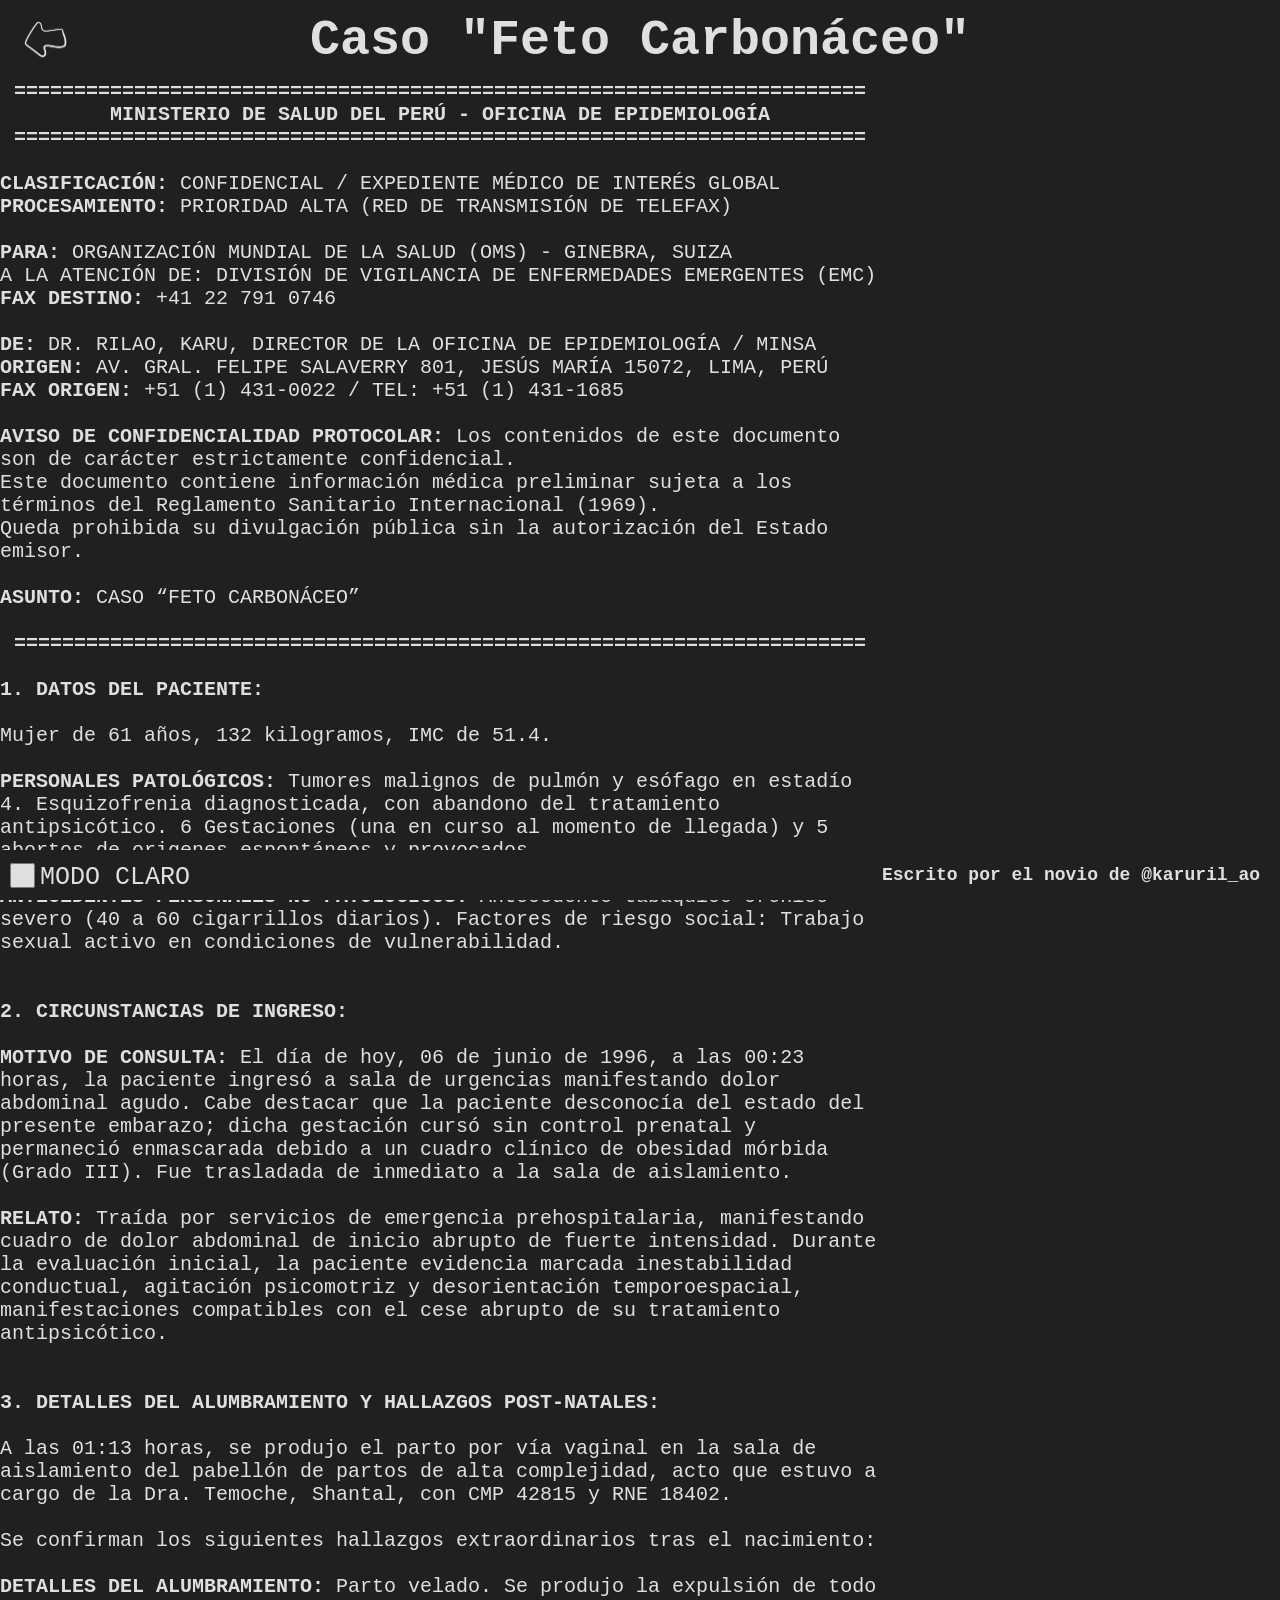
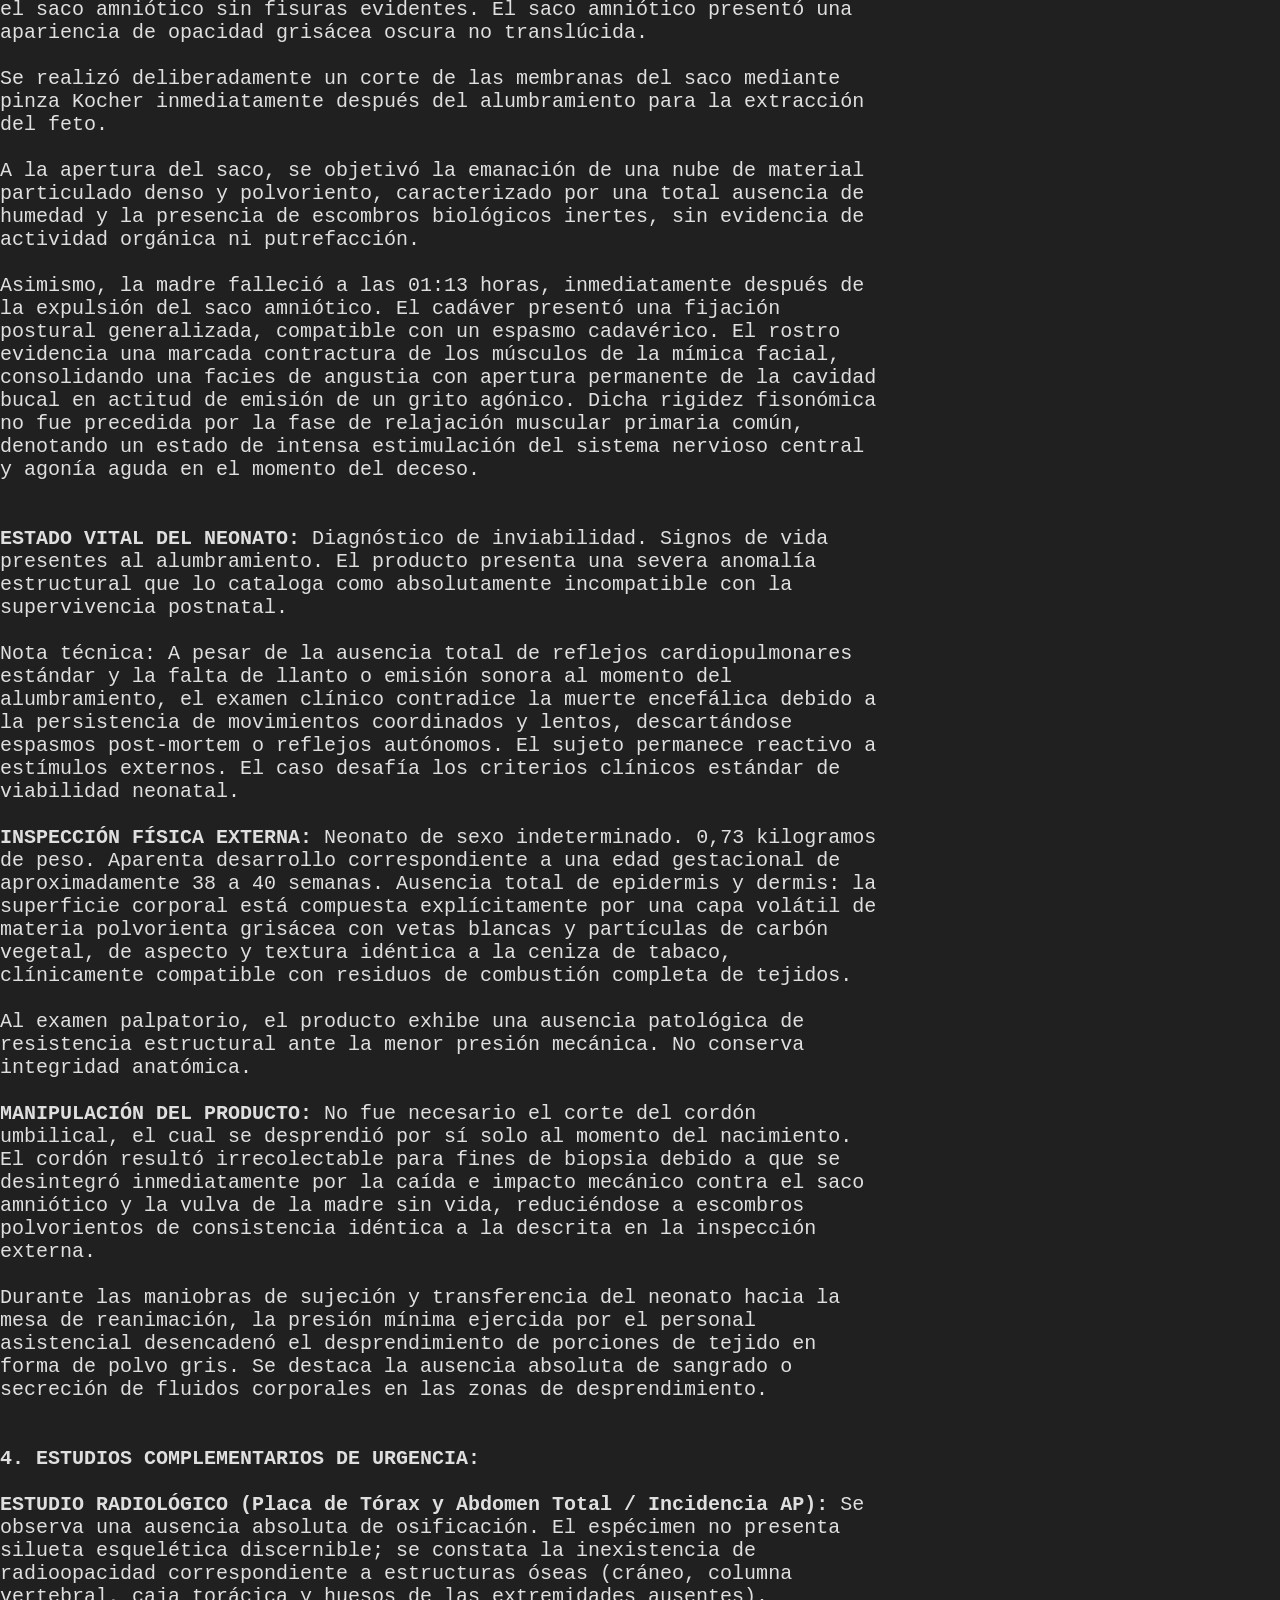
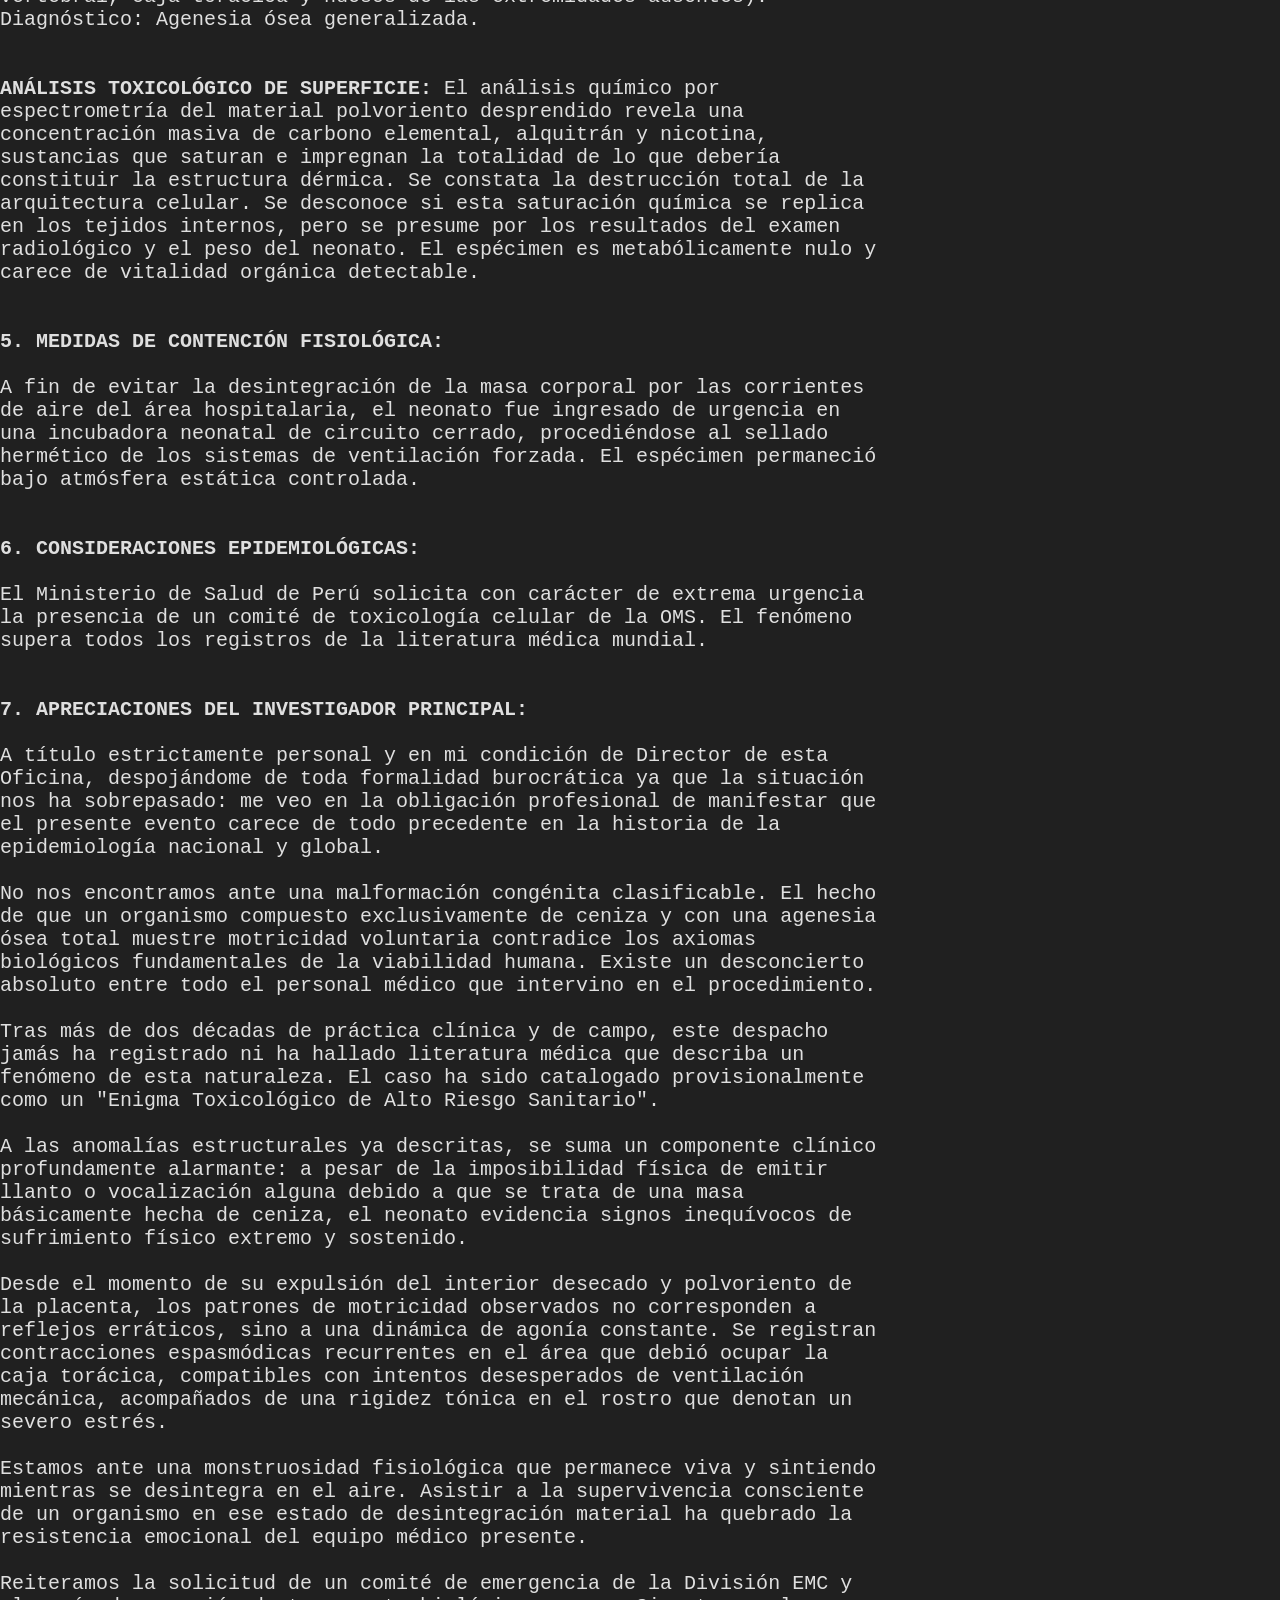
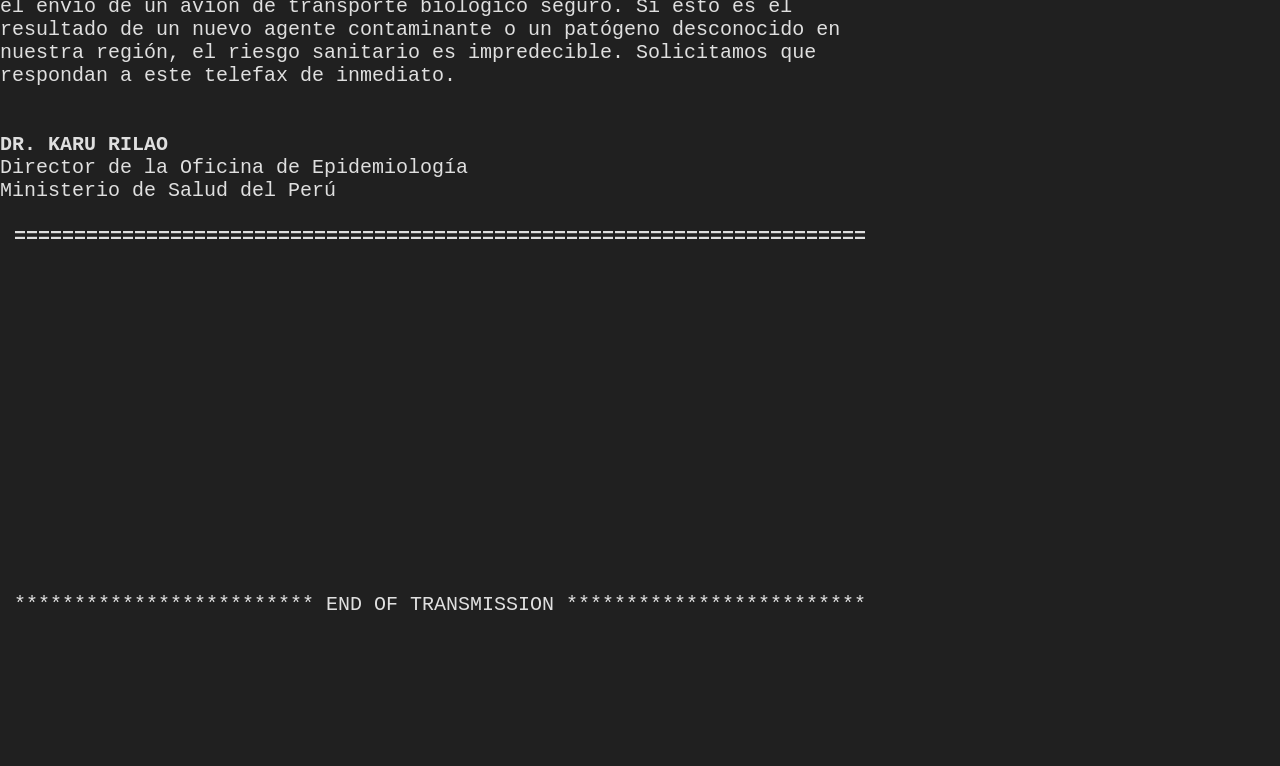
==== historias/caso_feto_carbonaceo.html @ d7bbbaf6 "Add files via upload" ====
<!DOCTYPE html>
<html lang="">
  <head>
    <meta charset="utf-8">
    <link rel="icon" type="image/png" href="/img/BOLUDIS ICON_2.png">
    <title>Caso "Feto Carbonáceo"</title>
    <link rel="stylesheet" href="/style.css">
  </head>
  <body oncopy="return false" onpaste="return false" oncut="return false">
    <header>
      <div class="volver">
        <a href="/" target="">
          <img src="/img/PÁGINA PRINCIPAL.png" alt="Página principal">
          <!--p>Página principal</p--> 
        </a>
      </div>
      <h1>Caso "Feto Carbonáceo"</h1>
    </header>
    <main style="text-indent: 0em;">

      <div style="text-align: center;">
        <b>=======================================================================</b><br>
        <b>MINISTERIO DE SALUD DEL PERÚ - OFICINA DE EPIDEMIOLOGÍA</b>    
        <b>=======================================================================</b><br>
      </div>
<br>
<b>CLASIFICACIÓN:</b> CONFIDENCIAL / EXPEDIENTE MÉDICO DE INTERÉS GLOBAL<br>
<b>PROCESAMIENTO:</b> PRIORIDAD ALTA (RED DE TRANSMISIÓN DE TELEFAX)<br>
<br>
<b>PARA:</b> ORGANIZACIÓN MUNDIAL DE LA SALUD (OMS) - GINEBRA, SUIZA<br>
A LA ATENCIÓN DE: DIVISIÓN DE VIGILANCIA DE ENFERMEDADES EMERGENTES (EMC)<br>
<b>FAX DESTINO:</b> +41 22 791 0746<br>
<br>
<b>DE:</b> DR. RILAO, KARU, DIRECTOR DE LA OFICINA DE EPIDEMIOLOGÍA / MINSA<br>
<b>ORIGEN:</b> AV. GRAL. FELIPE SALAVERRY 801, JESÚS MARÍA 15072, LIMA, PERÚ<br>
<b>FAX ORIGEN:</b> +51 (1) 431-0022 / TEL: +51 (1) 431-1685<br>
<br>
<b>AVISO DE CONFIDENCIALIDAD PROTOCOLAR:</b> Los contenidos de este documento son de carácter estrictamente confidencial.<br>
Este documento contiene información médica preliminar sujeta a los términos del Reglamento Sanitario Internacional (1969).<br>
Queda prohibida su divulgación pública sin la autorización del Estado emisor.<br>
<br>
<b>ASUNTO:</b> CASO “FETO CARBONÁCEO”<br>
<br>
      <div style="text-align: center;">
        <b>=======================================================================</b><br>
      </div>
<br>
<b>1. DATOS DEL PACIENTE:</b><br>
<br>
Mujer de 61 años, 132 kilogramos, IMC de 51.4.<br>

<br>
<b>PERSONALES PATOLÓGICOS:</b> Tumores malignos de pulmón y esófago en estadío 4. Esquizofrenia diagnosticada, con abandono del tratamiento antipsicótico.  6 Gestaciones (una en curso al momento de llegada) y 5 abortos de origenes espontáneos y provocados.<br>
<br>
<b>ANTECEDENTES PERSONALES NO PATOLÓGICOS:</b> Antecedente tabáquico crónico severo (40 a 60 cigarrillos diarios). Factores de riesgo social: Trabajo sexual activo en condiciones de vulnerabilidad.<br>
<br>
<br>
<b>2. CIRCUNSTANCIAS DE INGRESO:</b><br>
<br>
<b>MOTIVO DE CONSULTA:</b> El día de hoy, 06 de junio de 1996, a las 00:23 horas, la paciente ingresó a sala de urgencias manifestando dolor abdominal agudo. Cabe destacar que la paciente desconocía del estado del presente embarazo; dicha gestación cursó sin control prenatal y permaneció enmascarada debido a un cuadro clínico de obesidad mórbida (Grado III). Fue trasladada de inmediato a la sala de aislamiento.<br>
<br>
<b>RELATO:</b> Traída por servicios de emergencia prehospitalaria, manifestando cuadro de dolor abdominal de inicio abrupto de fuerte intensidad. Durante la evaluación inicial, la paciente evidencia marcada inestabilidad conductual, agitación psicomotriz y desorientación temporoespacial, manifestaciones compatibles con el cese abrupto de su tratamiento antipsicótico.<br>
<br>
<br>
<b>3. DETALLES DEL ALUMBRAMIENTO Y HALLAZGOS POST-NATALES:</b><br>
<br>
A las 01:13 horas, se produjo el parto por vía vaginal en la sala de aislamiento del pabellón de partos de alta complejidad, acto que estuvo a cargo de la Dra. Temoche, Shantal, con CMP 42815 y RNE 18402.<br>
<br>
Se confirman los siguientes hallazgos extraordinarios tras el nacimiento:<br>
<br>
<b>DETALLES DEL ALUMBRAMIENTO:</b> Parto velado. Se produjo la expulsión de todo el saco amniótico sin fisuras evidentes. El saco amniótico presentó una apariencia de opacidad grisácea oscura no translúcida.<br>
<br>
Se realizó deliberadamente un corte de las membranas del saco mediante pinza Kocher inmediatamente después del alumbramiento para la extracción del feto.<br>
<br>
A la apertura del saco, se objetivó la emanación de una nube de material particulado denso y polvoriento, caracterizado por una total ausencia de humedad y la presencia de escombros biológicos inertes, sin evidencia de actividad orgánica ni putrefacción.<br>
<br>
Asimismo, la madre falleció a las 01:13 horas, inmediatamente después de la expulsión del saco amniótico. El cadáver presentó una fijación postural generalizada, compatible con un espasmo cadavérico. El rostro evidencia una marcada contractura de los músculos de la mímica facial, consolidando una facies de angustia con apertura permanente de la cavidad bucal en actitud de emisión de un grito agónico. Dicha rigidez fisonómica no fue precedida por la fase de relajación muscular primaria común, denotando un estado de intensa estimulación del sistema nervioso central y agonía aguda en el momento del deceso.<br>
<br>
<br>
<b>ESTADO VITAL DEL NEONATO:</b> Diagnóstico de inviabilidad. Signos de vida presentes al alumbramiento. El producto presenta una severa anomalía estructural que lo cataloga como absolutamente incompatible con la supervivencia postnatal. <br>
<br>
Nota técnica: A pesar de la ausencia total de reflejos cardiopulmonares estándar y la falta de llanto o emisión sonora al momento del alumbramiento, el examen clínico contradice la muerte encefálica debido a la persistencia de movimientos coordinados y lentos, descartándose espasmos post-mortem o reflejos autónomos. El sujeto permanece reactivo a estímulos externos. El caso desafía los criterios clínicos estándar de viabilidad neonatal.<br>
<br>
<b>INSPECCIÓN FÍSICA EXTERNA:</b> Neonato de sexo indeterminado. 0,73 kilogramos de peso. Aparenta desarrollo correspondiente a una edad gestacional de aproximadamente 38 a 40 semanas. Ausencia total de epidermis y dermis: la superficie corporal está compuesta explícitamente por una capa volátil de materia polvorienta grisácea con vetas blancas y partículas de carbón vegetal, de aspecto y textura idéntica a la ceniza de tabaco, clínicamente compatible con residuos de combustión completa de tejidos.<br> 
<br>
Al examen palpatorio, el producto exhibe una ausencia patológica de resistencia estructural ante la menor presión mecánica. No conserva integridad anatómica.<br>
<br>
<b>MANIPULACIÓN DEL PRODUCTO:</b> No fue necesario el corte del cordón umbilical, el cual se desprendió por sí solo al momento del nacimiento. El cordón resultó irrecolectable para fines de biopsia debido a que se desintegró inmediatamente por la caída e impacto mecánico contra el saco amniótico y la vulva de la madre sin vida, reduciéndose a escombros polvorientos de consistencia idéntica a la descrita en la inspección externa.<br>
<br>
Durante las maniobras de sujeción y transferencia del neonato hacia la mesa de reanimación, la presión mínima ejercida por el personal asistencial desencadenó el desprendimiento de porciones de tejido en forma de polvo gris. Se destaca la ausencia absoluta de sangrado o secreción de fluidos corporales en las zonas de desprendimiento.<br>
<br>
<br>
<b>4. ESTUDIOS COMPLEMENTARIOS DE URGENCIA:</b><br>
<br>
<b>ESTUDIO RADIOLÓGICO (Placa de Tórax y Abdomen Total / Incidencia AP):</b> Se observa una ausencia absoluta de osificación. El espécimen no presenta silueta esquelética discernible; se constata la inexistencia de radioopacidad correspondiente a estructuras óseas (cráneo, columna vertebral, caja torácica y huesos de las extremidades ausentes). Diagnóstico: Agenesia ósea generalizada.<br>
<br>
<br>
<b>ANÁLISIS TOXICOLÓGICO DE SUPERFICIE:</b> El análisis químico por espectrometría del material polvoriento desprendido revela una concentración masiva de carbono elemental, alquitrán y nicotina, sustancias que saturan e impregnan la totalidad de lo que debería constituir la estructura dérmica. Se constata la destrucción total de la arquitectura celular. Se desconoce si esta saturación química se replica en los tejidos internos, pero se presume por los resultados del examen radiológico y el peso del neonato. El espécimen es metabólicamente nulo y carece de vitalidad orgánica detectable.<br>
<br>
<br>
<b>5. MEDIDAS DE CONTENCIÓN FISIOLÓGICA:</b><br>
<br>
A fin de evitar la desintegración de la masa corporal por las corrientes de aire del área hospitalaria, el neonato fue ingresado de urgencia en una incubadora neonatal de circuito cerrado, procediéndose al sellado hermético de los sistemas de ventilación forzada. El espécimen permaneció bajo atmósfera estática controlada.<br>
<br>
<br>
<b>6. CONSIDERACIONES EPIDEMIOLÓGICAS:</b><br>
<br>
El Ministerio de Salud de Perú solicita con carácter de extrema urgencia la presencia de un comité de toxicología celular de la OMS. El fenómeno supera todos los registros de la literatura médica mundial.<br>
<br>
<br>
<b>7. APRECIACIONES DEL INVESTIGADOR PRINCIPAL:</b><br>
<br>
A título estrictamente personal y en mi condición de Director de esta Oficina, despojándome de toda formalidad burocrática ya que la situación nos ha sobrepasado: me veo en la obligación profesional de manifestar que el presente evento carece de todo precedente en la historia de la epidemiología nacional y global.<br>
<br>
No nos encontramos ante una malformación congénita clasificable. El hecho de que un organismo compuesto exclusivamente de ceniza y con una agenesia ósea total muestre motricidad voluntaria contradice los axiomas biológicos fundamentales de la viabilidad humana. Existe un desconcierto absoluto entre todo el personal médico que intervino en el procedimiento.<br>
<br>
Tras más de dos décadas de práctica clínica y de campo, este despacho jamás ha registrado ni ha hallado literatura médica que describa un fenómeno de esta naturaleza. El caso ha sido catalogado provisionalmente como un "Enigma Toxicológico de Alto Riesgo Sanitario".<br>
<br>
A las anomalías estructurales ya descritas, se suma un componente clínico profundamente alarmante: a pesar de la imposibilidad física de emitir llanto o vocalización alguna debido a que se trata de una masa básicamente hecha de ceniza, el neonato evidencia signos inequívocos de sufrimiento físico extremo y sostenido.<br>
<br>
Desde el momento de su expulsión del interior desecado y polvoriento de la placenta, los patrones de motricidad observados no corresponden a reflejos erráticos, sino a una dinámica de agonía constante. Se registran contracciones espasmódicas recurrentes en el área que debió ocupar la caja torácica, compatibles con intentos desesperados de ventilación mecánica, acompañados de una rigidez tónica en el rostro que denotan un severo estrés.<br>
<br>
Estamos ante una monstruosidad fisiológica que permanece viva y sintiendo mientras se desintegra en el aire. Asistir a la supervivencia consciente de un organismo en ese estado de desintegración material ha quebrado la resistencia emocional del equipo médico presente.<br>
<br>
Reiteramos la solicitud de un comité de emergencia de la División EMC y el envío de un avión de transporte biológico seguro. Si esto es el resultado de un nuevo agente contaminante o un patógeno desconocido en nuestra región, el riesgo sanitario es impredecible. Solicitamos que respondan a este telefax de inmediato.<br>
<br>
<br>

                      <b>DR. KARU RILAO</b><br>
            Director de la Oficina de Epidemiología<br>
                 Ministerio de Salud del Perú<br>
<br>
      <div style="text-align: center;">
        <b>=======================================================================</b><br>
        <br>
        <br>
        <br>
        <br>
        <br>
        <br>
        <br>
        <br>
        <br>
        <br>
        <br>
        <br>
        <br>
        <br>
        <br>
           ************************* END OF TRANSMISSION *************************<br>
      </div>


   
    </main>      
    <footer id="#footer">
      <div class="modo-oscuro">
        <input class="boton-oscuro" type="checkbox" id="style-switch">
        <label for="style-switch">MODO CLARO</label>
      </div>
      <div class="creditos">
        <b>Escrito por el novio de @karuril_ao</b>
      </div>
    </footer>
  </body>
</html>
---- style.css ----
:root {
    --fondo: #000;
    --letra: #fff;
}

html {  
    background-color: var(--fondo);
    font-family: ui-monospace, "Cascadia Mono", "Segoe UI Mono", Menlo, Monaco, Consolas, "Liberation Mono", "Courier New", monospace;
    filter: invert(0%) contrast(0.75) hue-rotate(0deg);
    transition: filter 0.3s ease;
}   
html:has(#style-switch:checked) {
    filter: invert(100%) contrast(0.75) hue-rotate(180deg);
}

body {
    color: var(--letra);
    -webkit-user-select: none; /* Safari */
    -moz-user-select: none;    /* Firefox */
    -ms-user-select: none;     /* IE10+/Edge */
    user-select: none;         /* Standard */

    margin: 0;
}   
main{
    font-size: 20px;
    justify-self: center;
    width: 55pc;
    margin-bottom: 100px;
}
main img{
    width: 100%;
    height: auto;
}
p {
    margin-bottom: 0;
}
p + p {
    text-indent: 1.5em;
    
    margin-top: 20px;
}   

main .cont-desc-img{
    display: flex;
    flex-direction: row;
    align-items: center;
}
.cont-desc p{
    text-indent: 0;
}

.lista-historias a{
    display: flex;
    flex-direction: row;
}
.lista-historias a .guion-historia{
    margin: 10px;
    transition: transform 0.2s ease;
    color: var(--letra);
    text-decoration: none;
    opacity: 0;
    transition: opacity 0.2s ease;
}
.lista-historias a .item_historia{
    transform: translateX(-50px);
    margin: 10px;
    transition: transform 0.2s ease;
    color: var(--letra);
    text-decoration: none;
}
.lista-historias a:hover .item_historia{
    transform: translateX(-30px);
    text-decoration: underline;
}
.lista-historias a:hover .guion-historia{
    opacity: 1;
}

a{
    color: var(--letra);
    text-decoration: none;
}
a:visited{
    color: var(--letra);
    text-decoration: none;
}

header {
    position: sticky;
    top: 0;
    z-index: 100;
    margin: 0;
    background-color: var(--fondo);
    display: flex;
    justify-content: center;
}
header h1{
    margin: 0;
    text-align: center;
    align-content: center;
    height: 80px;
    font-size: 50px;
}
header .volver{
    position: absolute;
    left: 20px;
    top: 20px;
    display: flex;
    align-items: center;
}
.volver a{
    display:flex;
    flex-direction: column;
    justify-content: center;
    height: 40px;
    width: auto; 
}
.volver a:hover img{
    transform: translateX(-10px);
}
.volver a img{
    height: 100%;
    width: auto;
    transition: transform 0.3s ease;
}

.cita{
    padding-left: 50px;
    padding-right: 50px;
}

footer{
    position: sticky;
    bottom: 0;
    z-index: 100;
    margin: 0;
    height: 50px;
    background-color: var(--fondo);
    align-content: center;

    display: flex;
    justify-content: space-between;
    align-items: center;
}

.creditos{
    font-size: 18px;
    text-align: right;
    margin-right: 20px;
}

.modo-oscuro{
    margin: 5px;
    font-size: 18px;
    text-align: left;
    display: flex;
    align-items: center;
    /*border: 2px solid var(--letra);
    border-radius: 5px;*/
}
.modo-oscuro input[type="checkbox"] {
    width: 25px;
    height: 25px;
    margin: 5px;
    margin-right: 0;
}

.modo-oscuro label{
    font-size: 25px;
    margin: 5px;
    margin-bottom: 0;
}
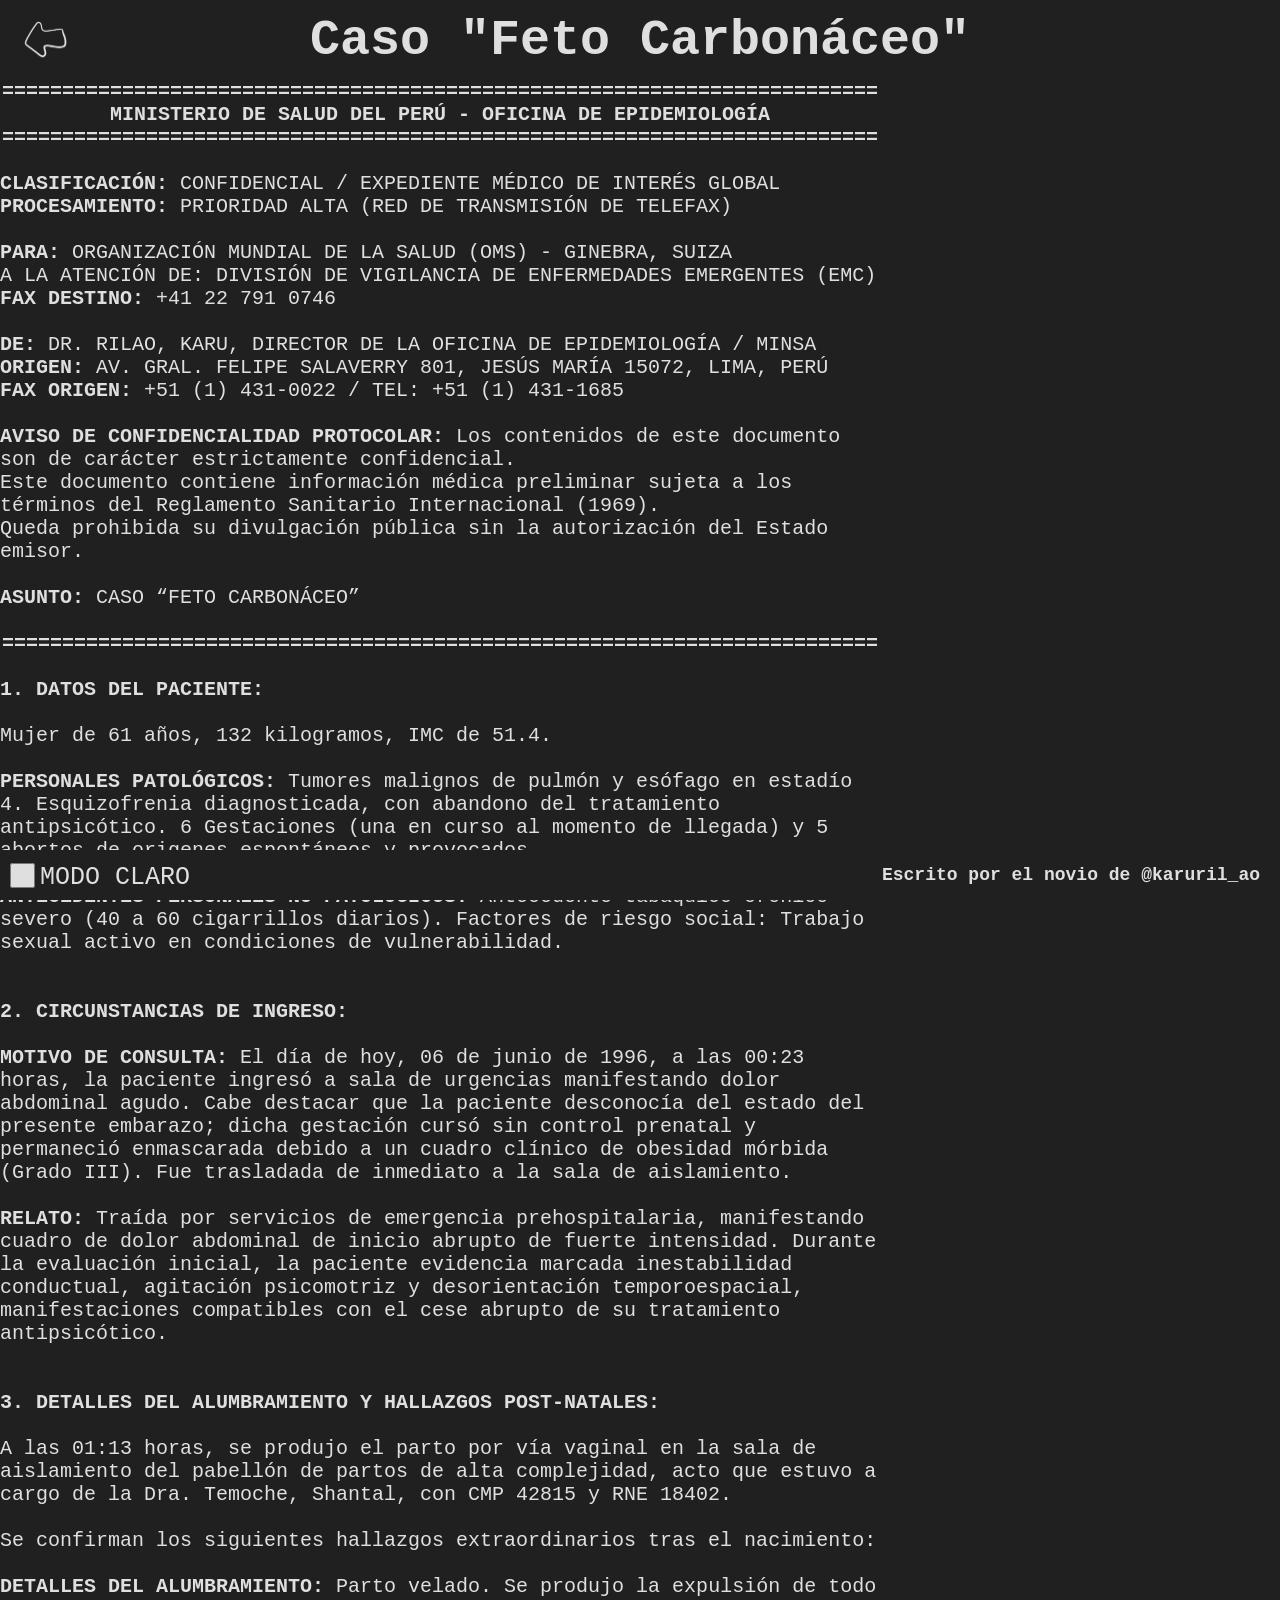
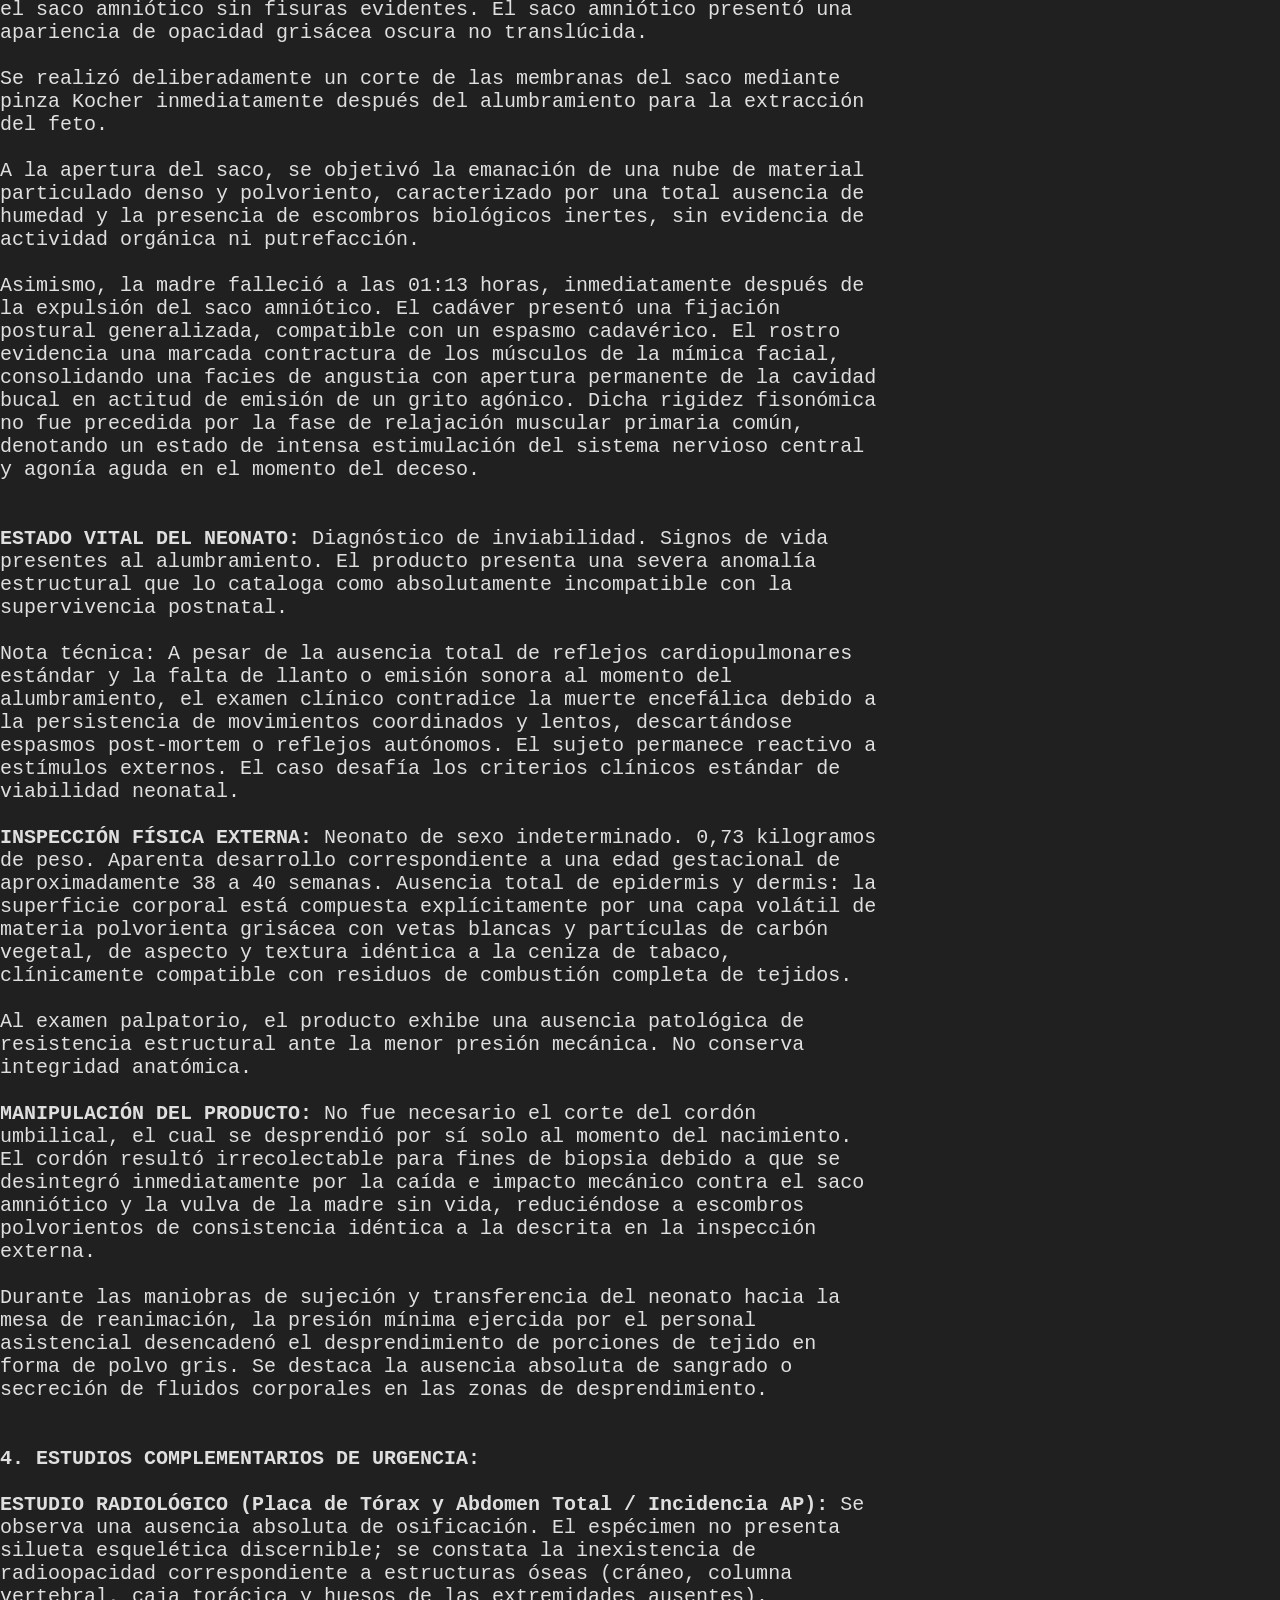
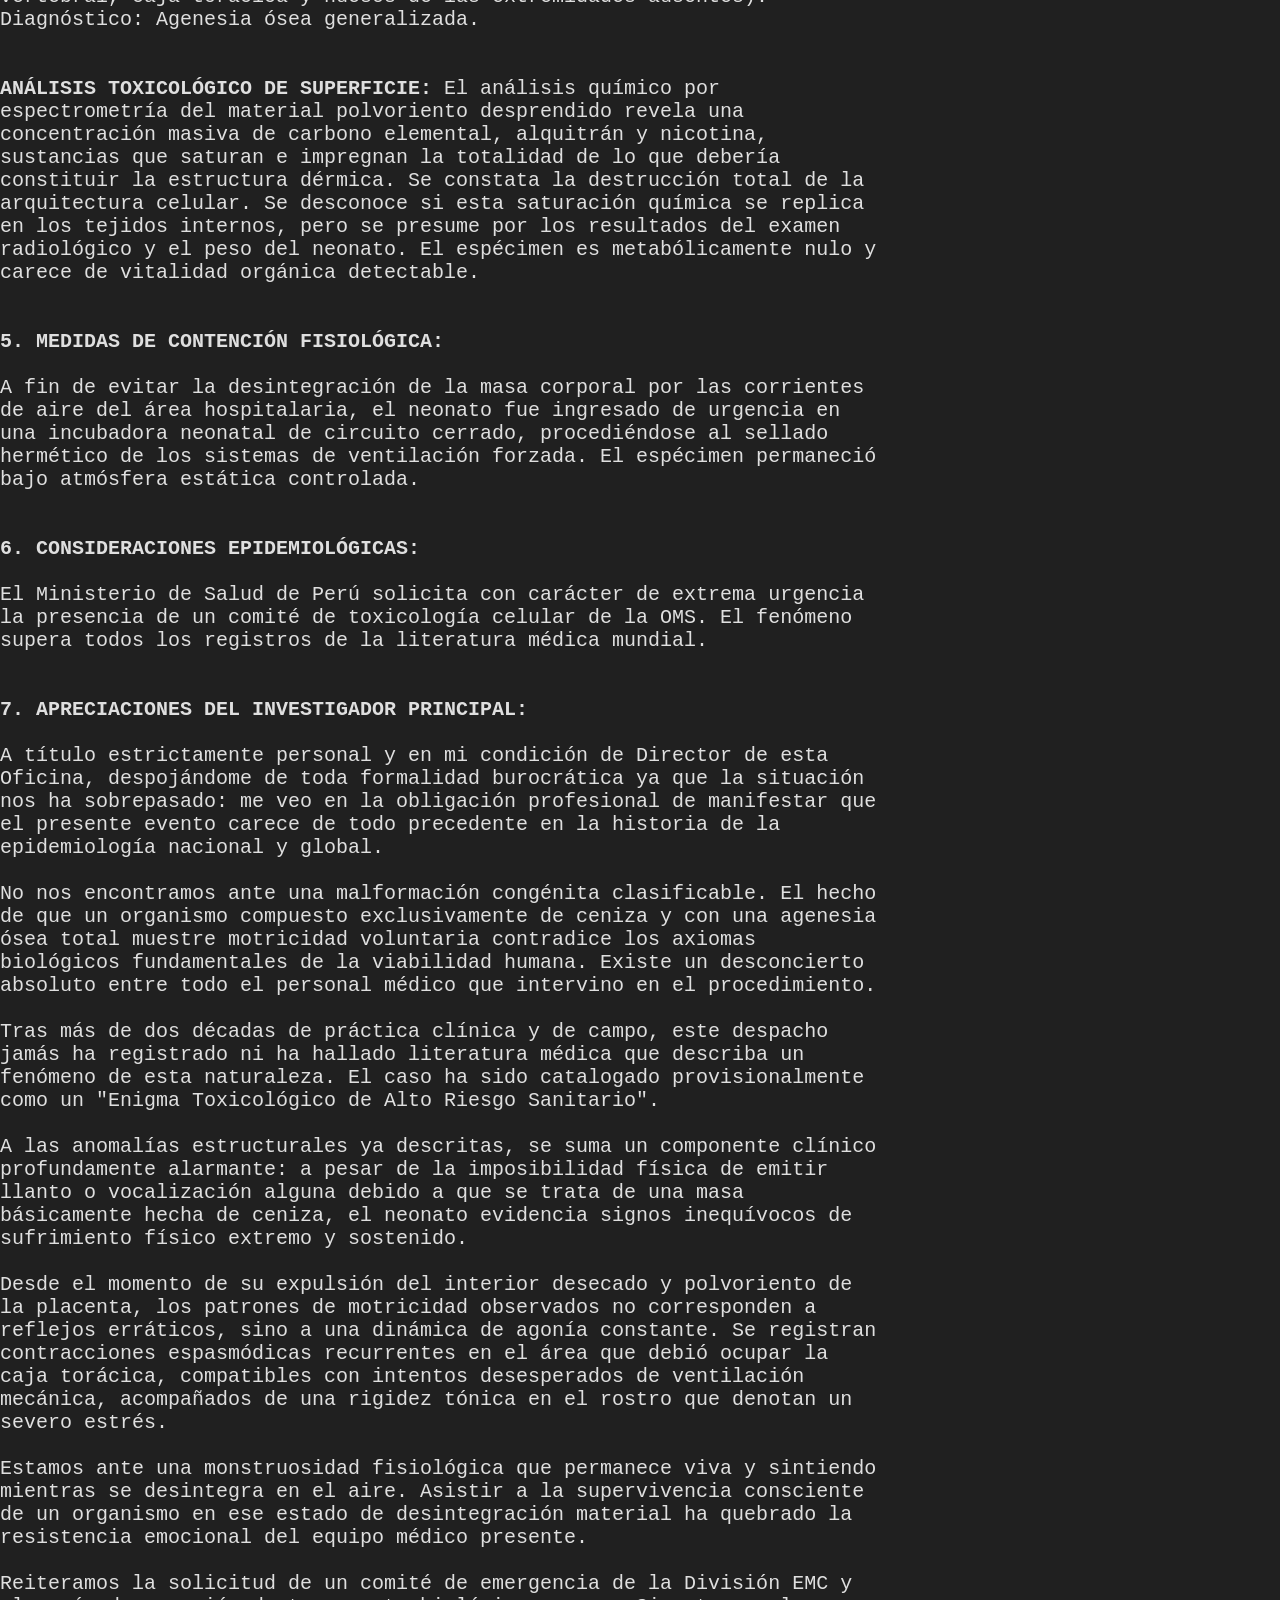
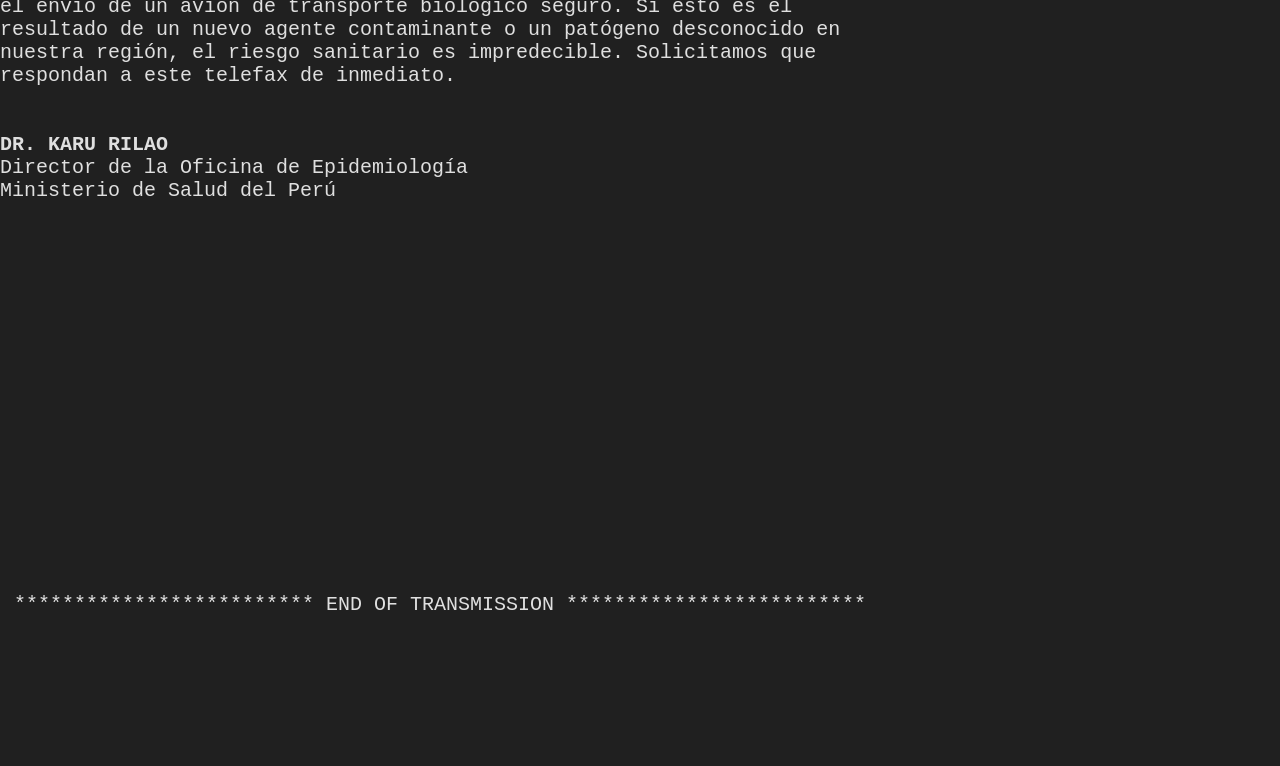
==== commit 26240946: "Add files via upload" ====
--- a/historias/caso_feto_carbonaceo.html
+++ b/historias/caso_feto_carbonaceo.html
@@ -19,9 +19,9 @@
     <main style="text-indent: 0em;">
 
       <div style="text-align: center;">
-        <b>=======================================================================</b><br>
+        <b>=========================================================================</b><br>
         <b>MINISTERIO DE SALUD DEL PERÚ - OFICINA DE EPIDEMIOLOGÍA</b>    
-        <b>=======================================================================</b><br>
+        <b>=========================================================================</b><br>
       </div>
 <br>
 <b>CLASIFICACIÓN:</b> CONFIDENCIAL / EXPEDIENTE MÉDICO DE INTERÉS GLOBAL<br>
@@ -42,7 +42,7 @@
 <b>ASUNTO:</b> CASO “FETO CARBONÁCEO”<br>
 <br>
       <div style="text-align: center;">
-        <b>=======================================================================</b><br>
+        <b>=========================================================================</b><br>
       </div>
 <br>
 <b>1. DATOS DEL PACIENTE:</b><br>
@@ -131,7 +131,7 @@
                  Ministerio de Salud del Perú<br>
 <br>
       <div style="text-align: center;">
-        <b>=======================================================================</b><br>
+        <br>
         <br>
         <br>
         <br>
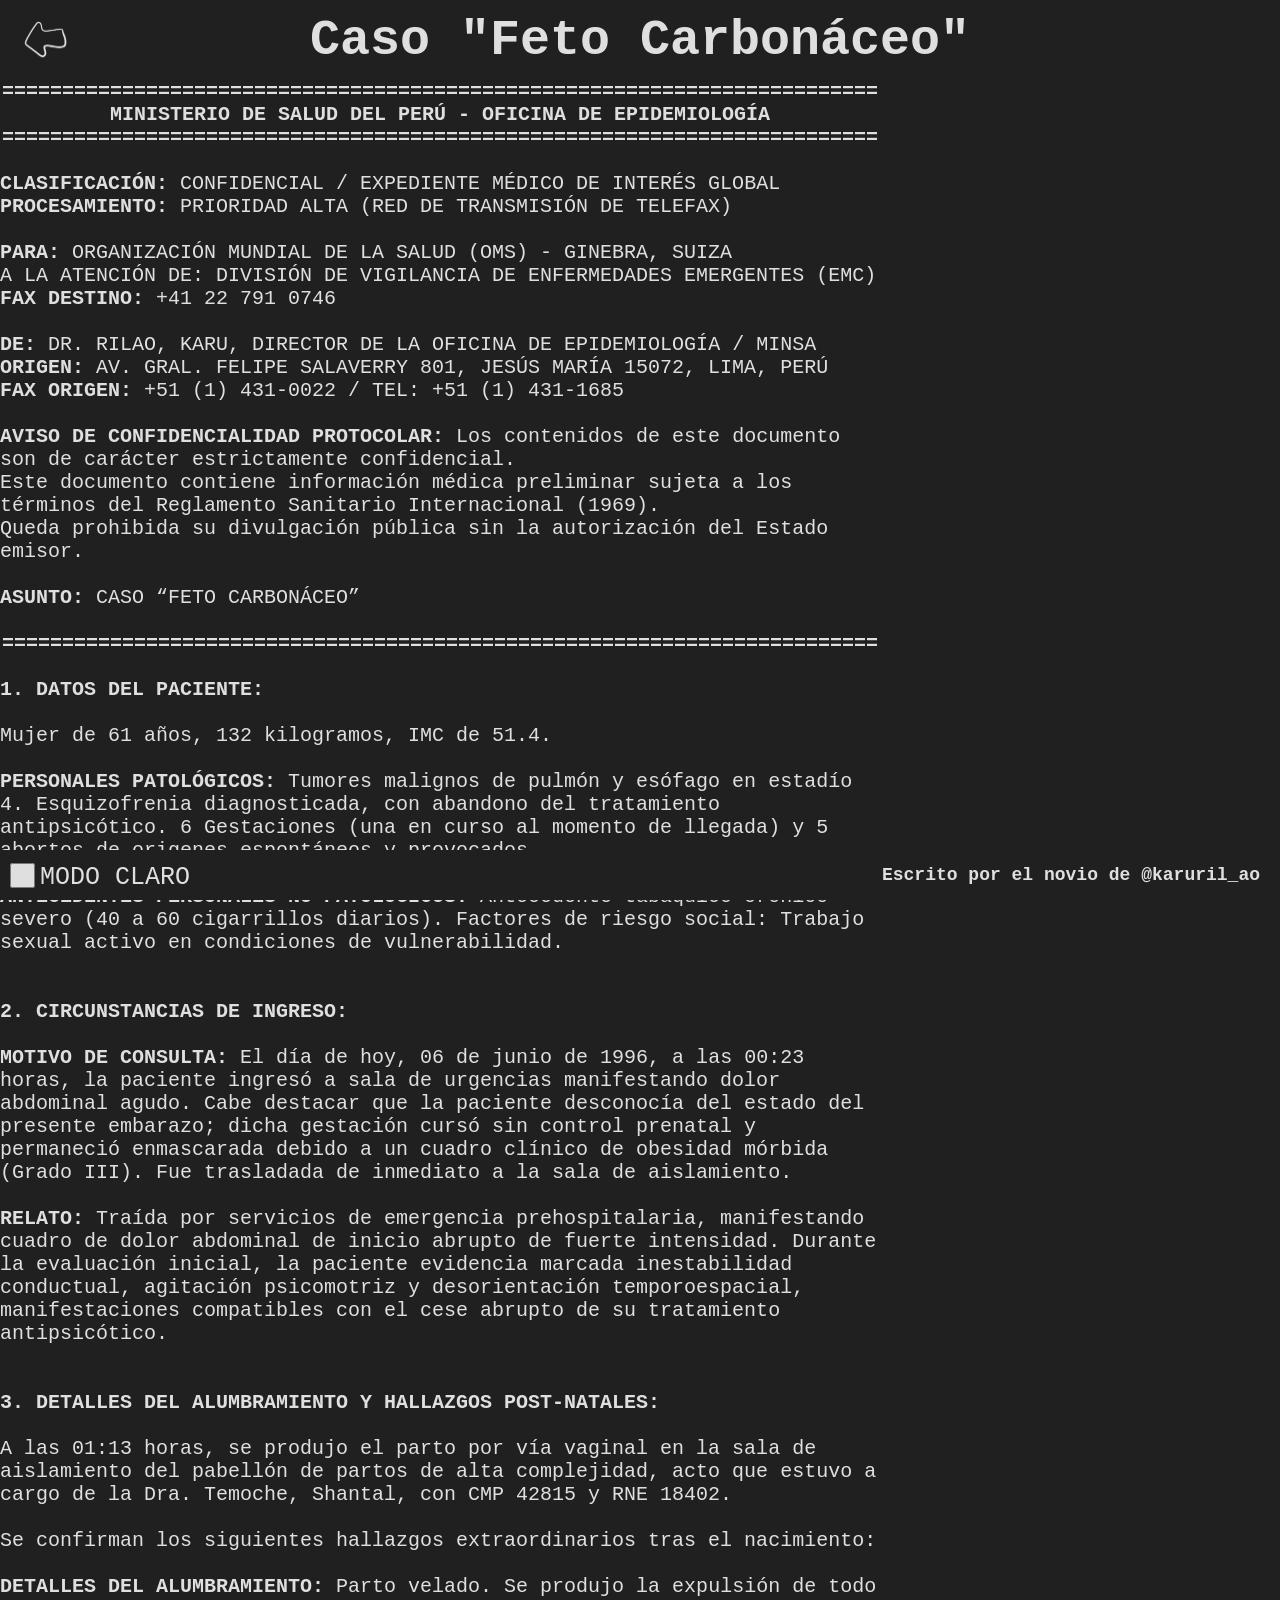
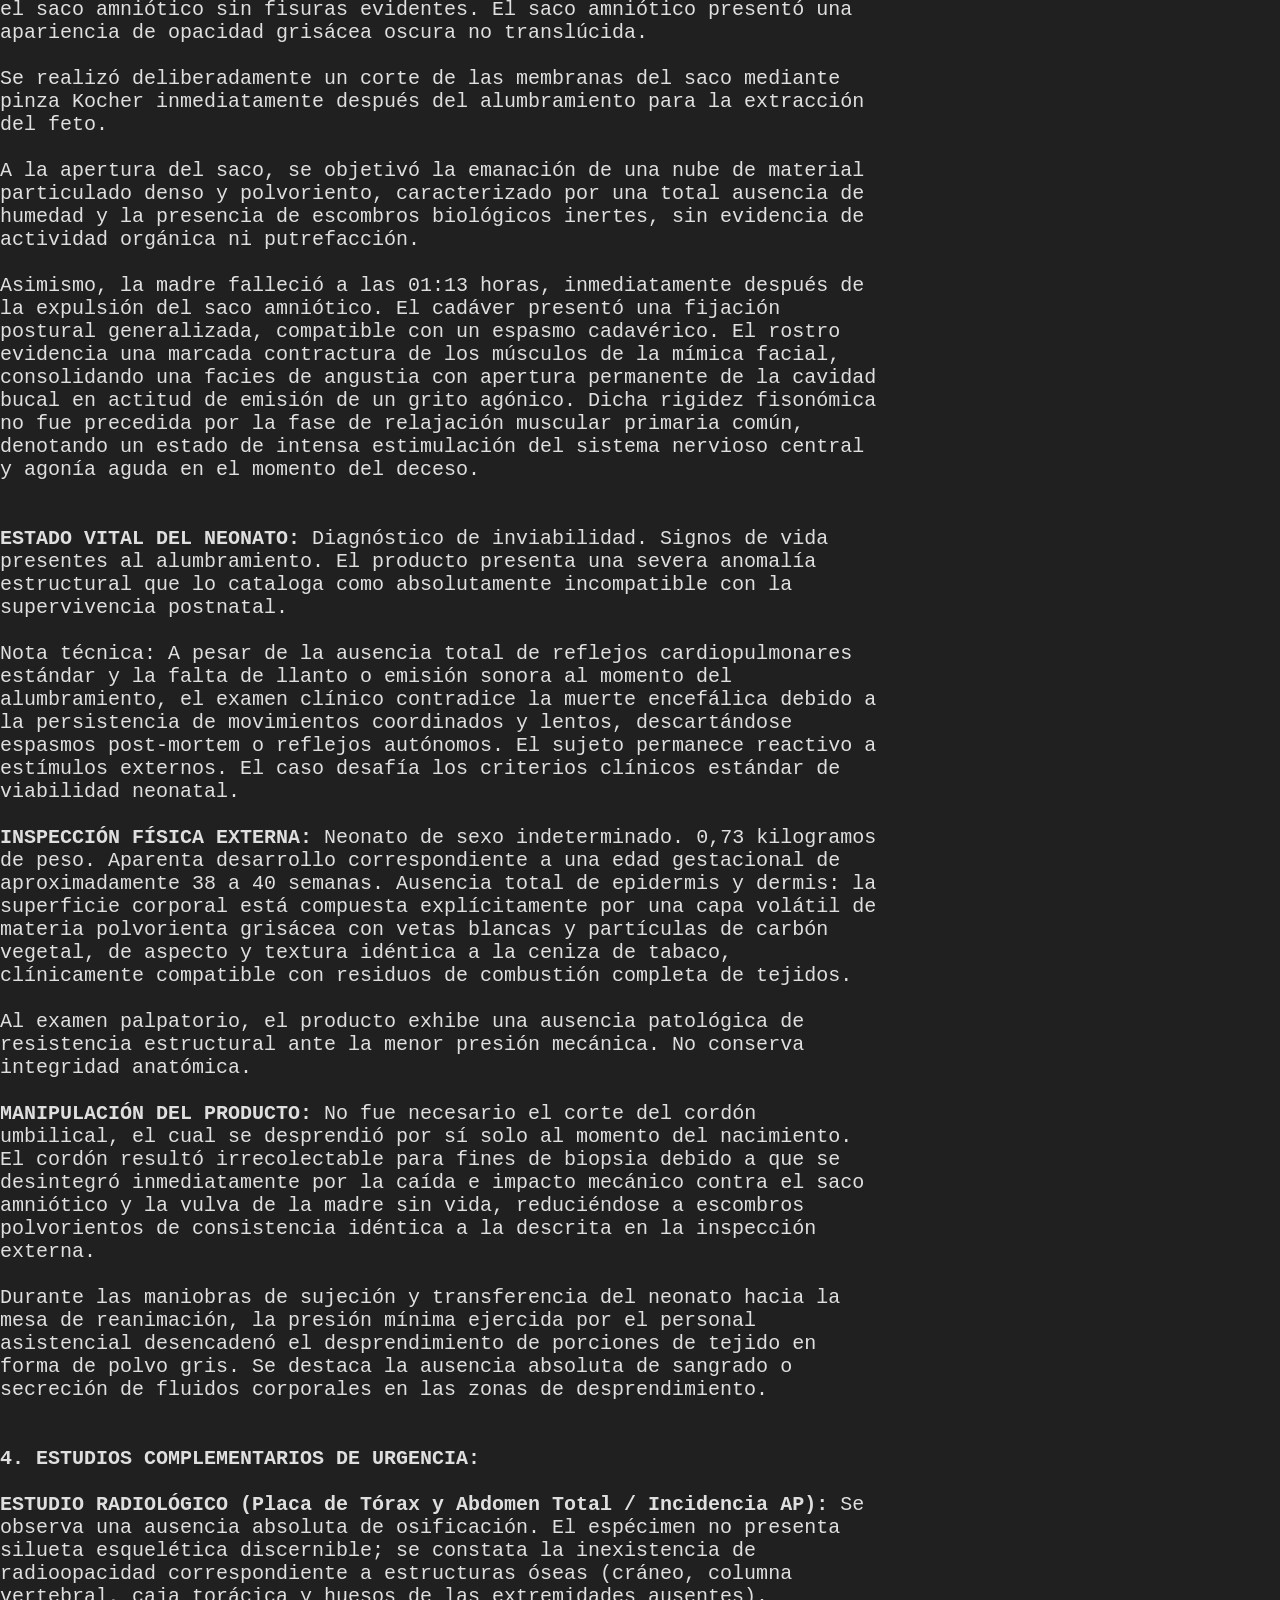
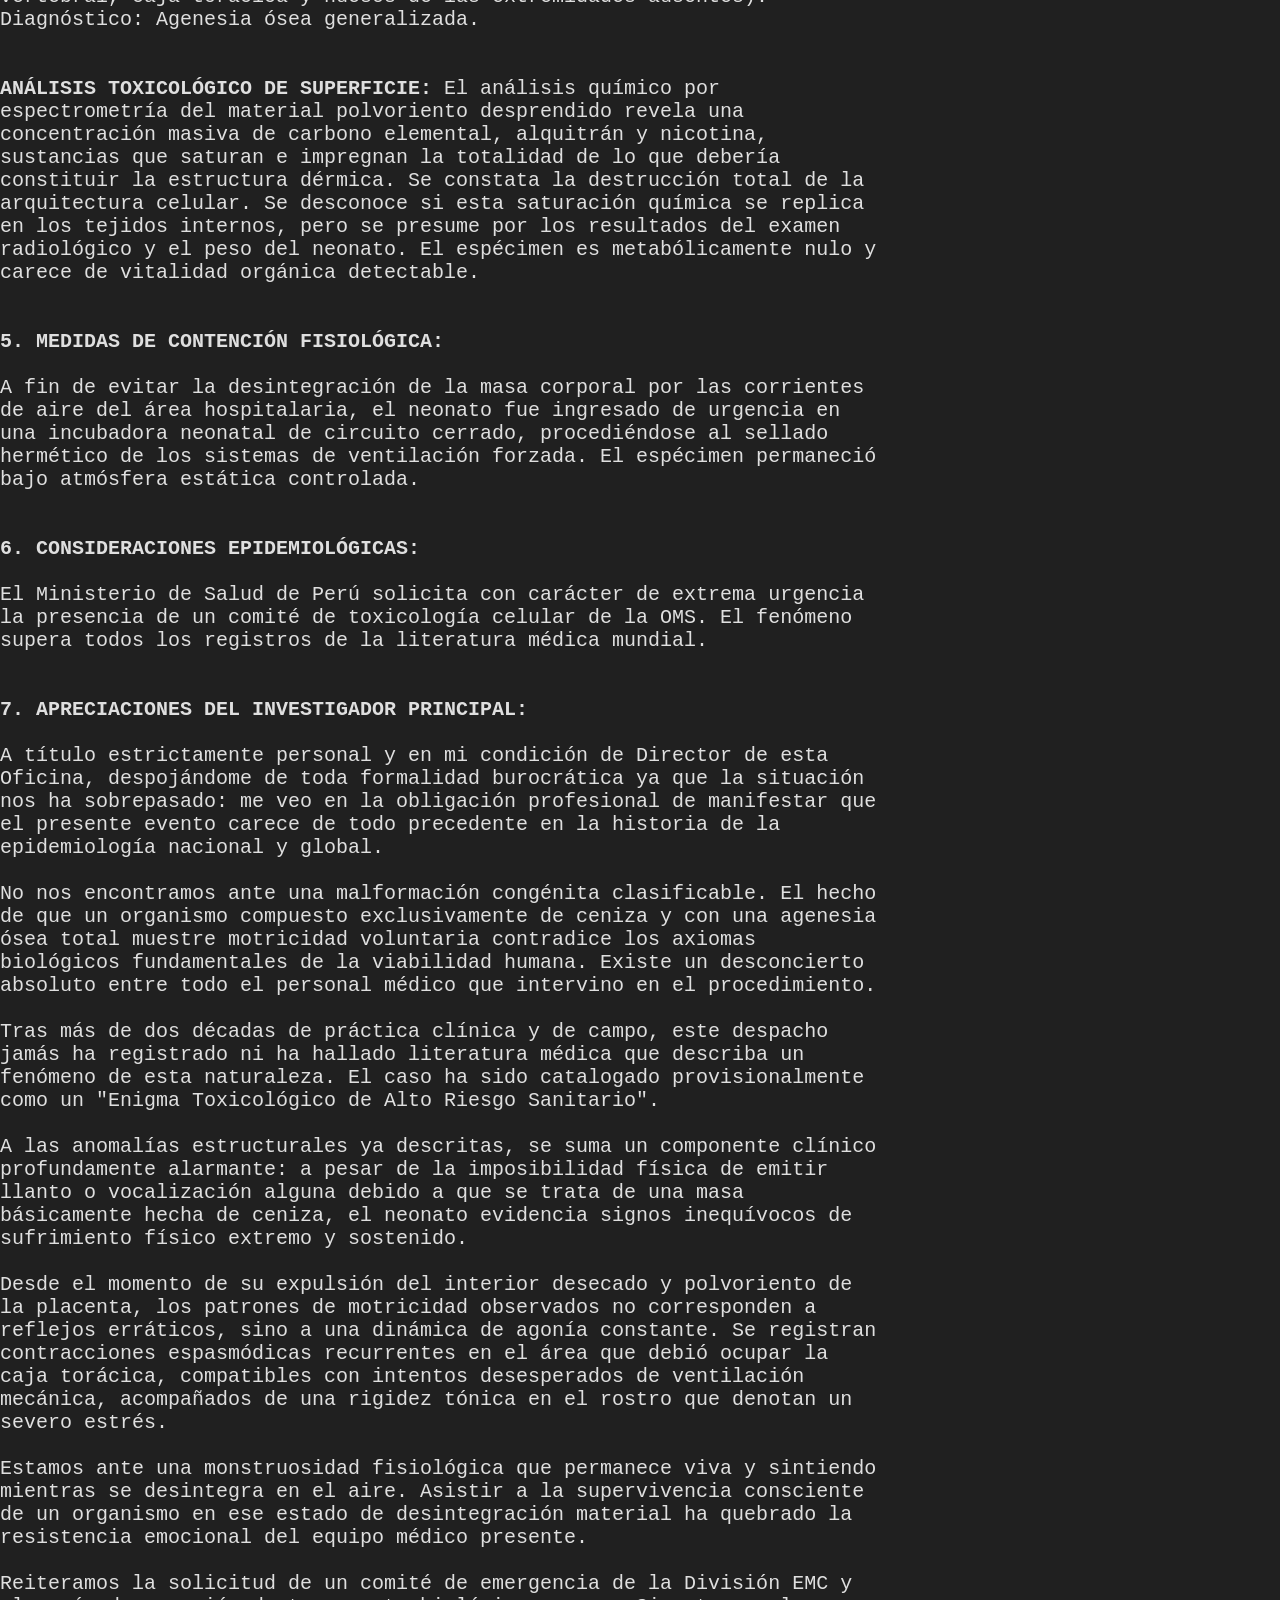
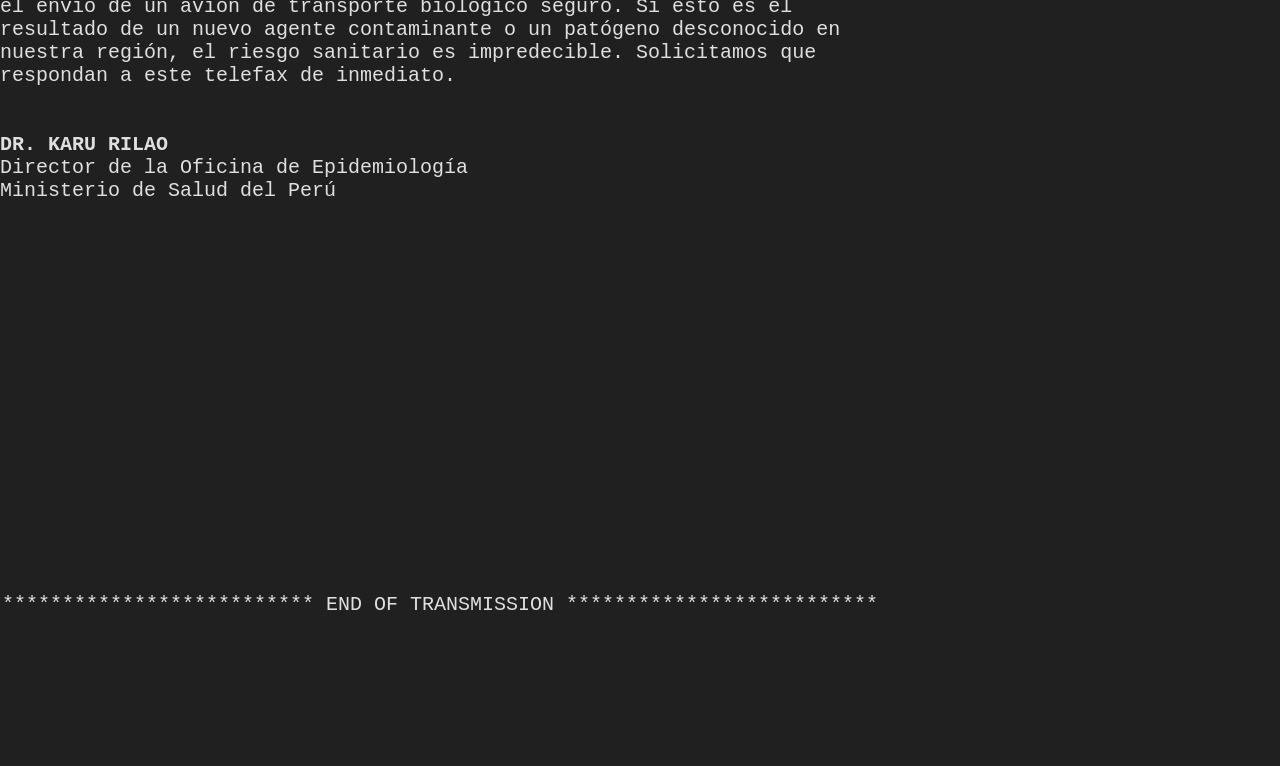
==== commit 21c77b46: "Add files via upload" ====
--- a/historias/caso_feto_carbonaceo.html
+++ b/historias/caso_feto_carbonaceo.html
@@ -147,7 +147,7 @@
         <br>
         <br>
         <br>
-           ************************* END OF TRANSMISSION *************************<br>
+           ************************** END OF TRANSMISSION **************************<br>
       </div>
 
 
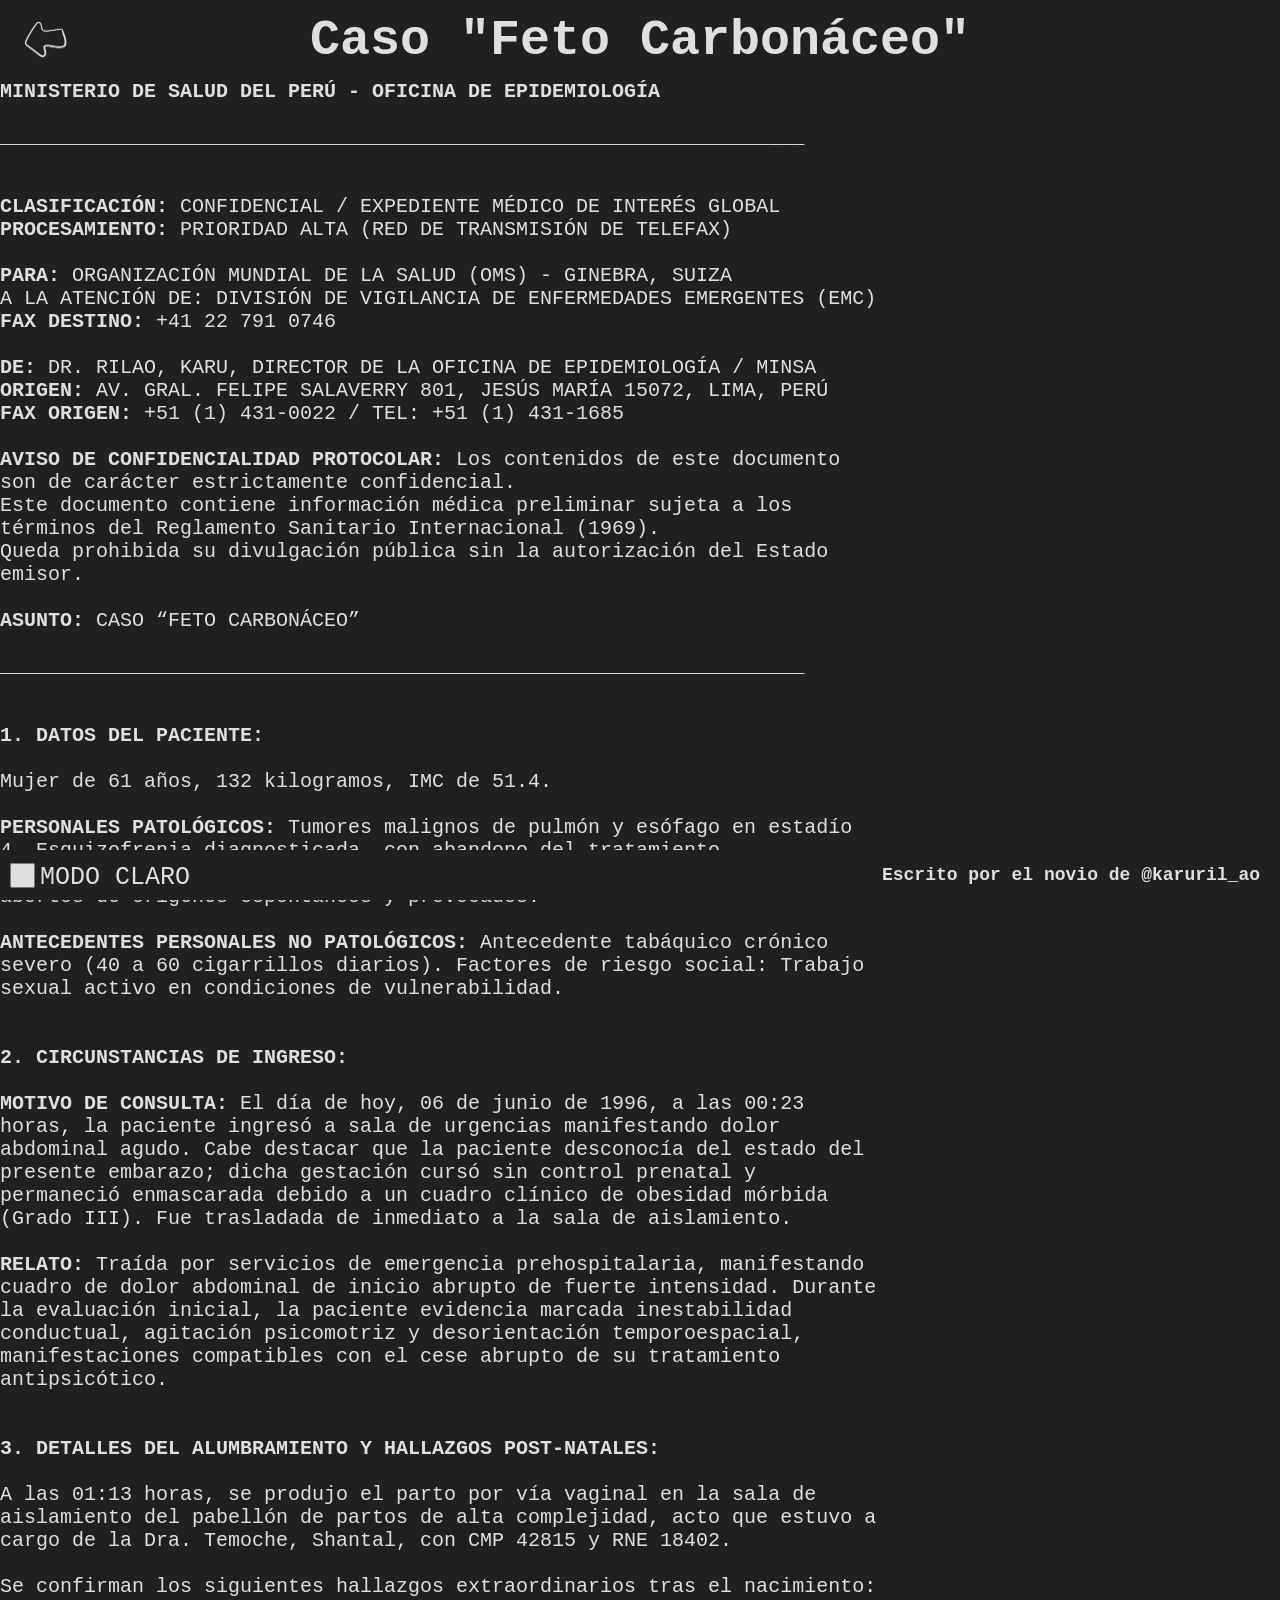
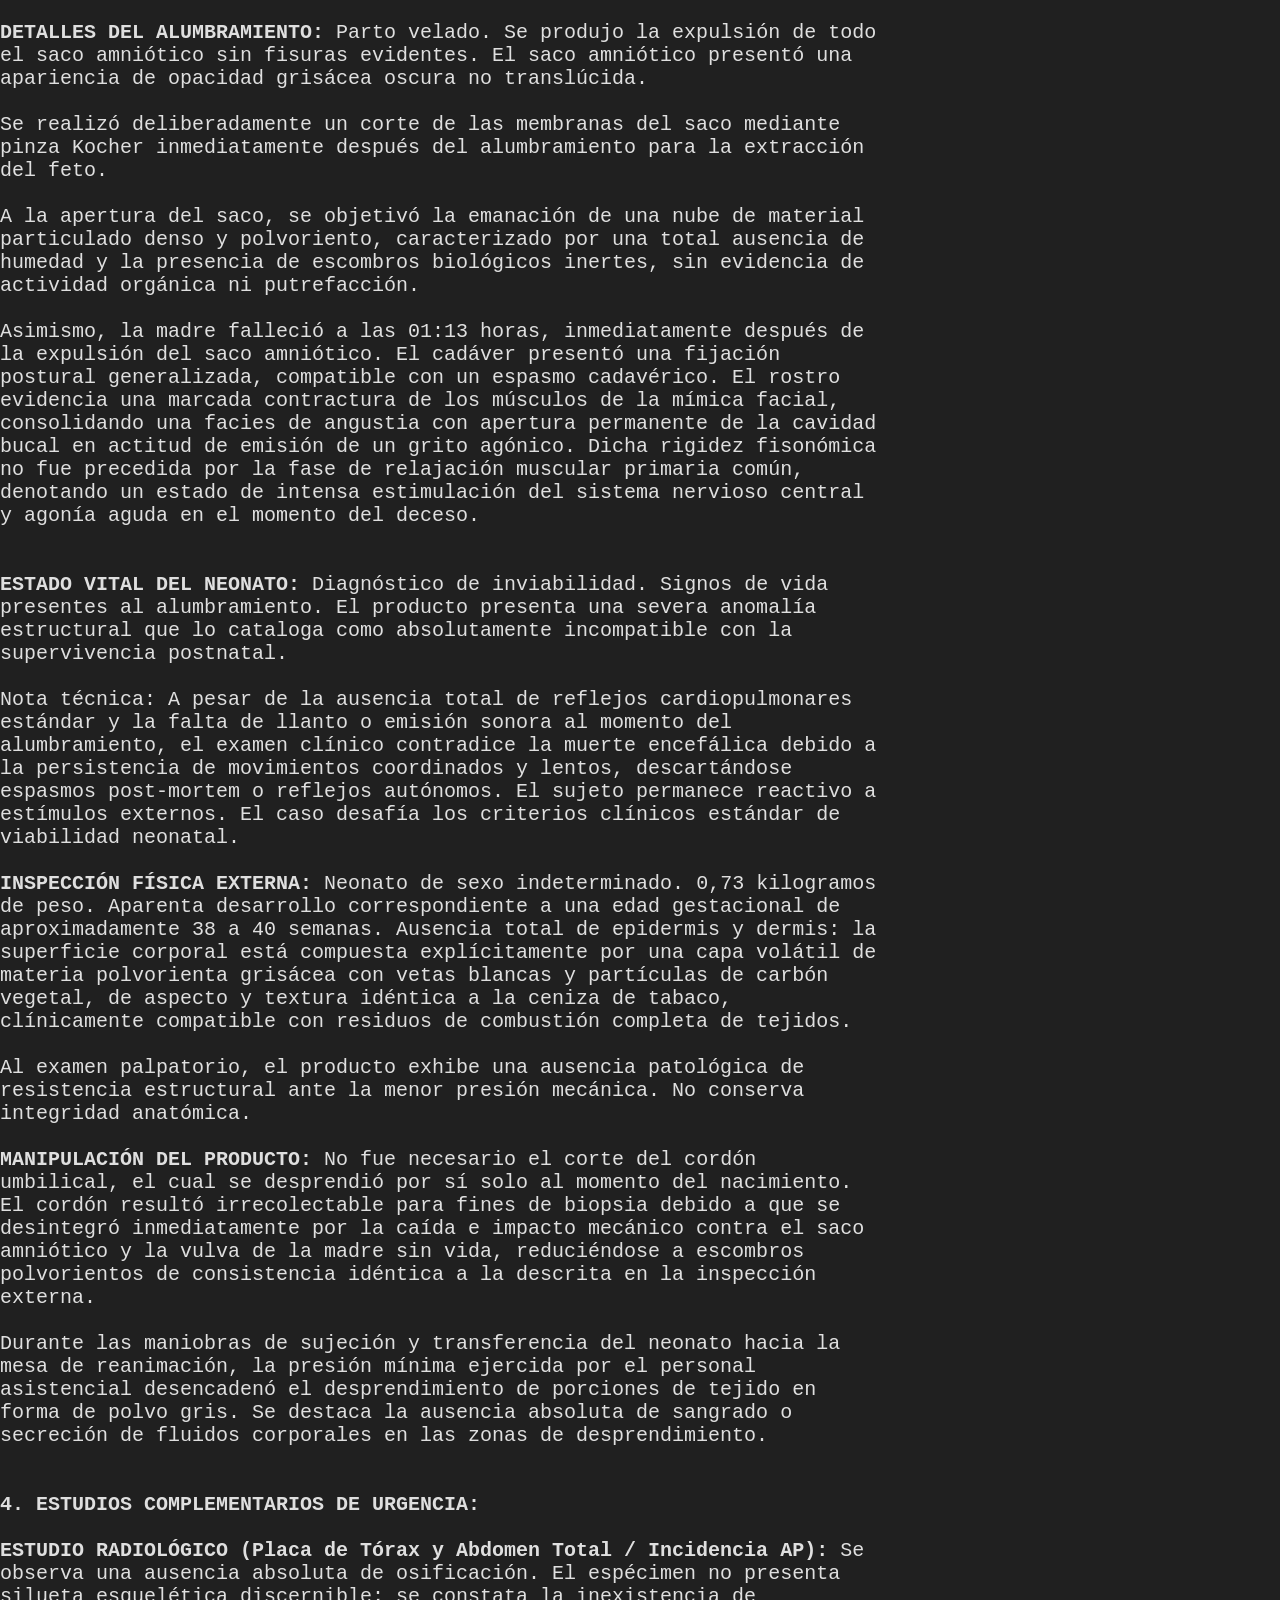
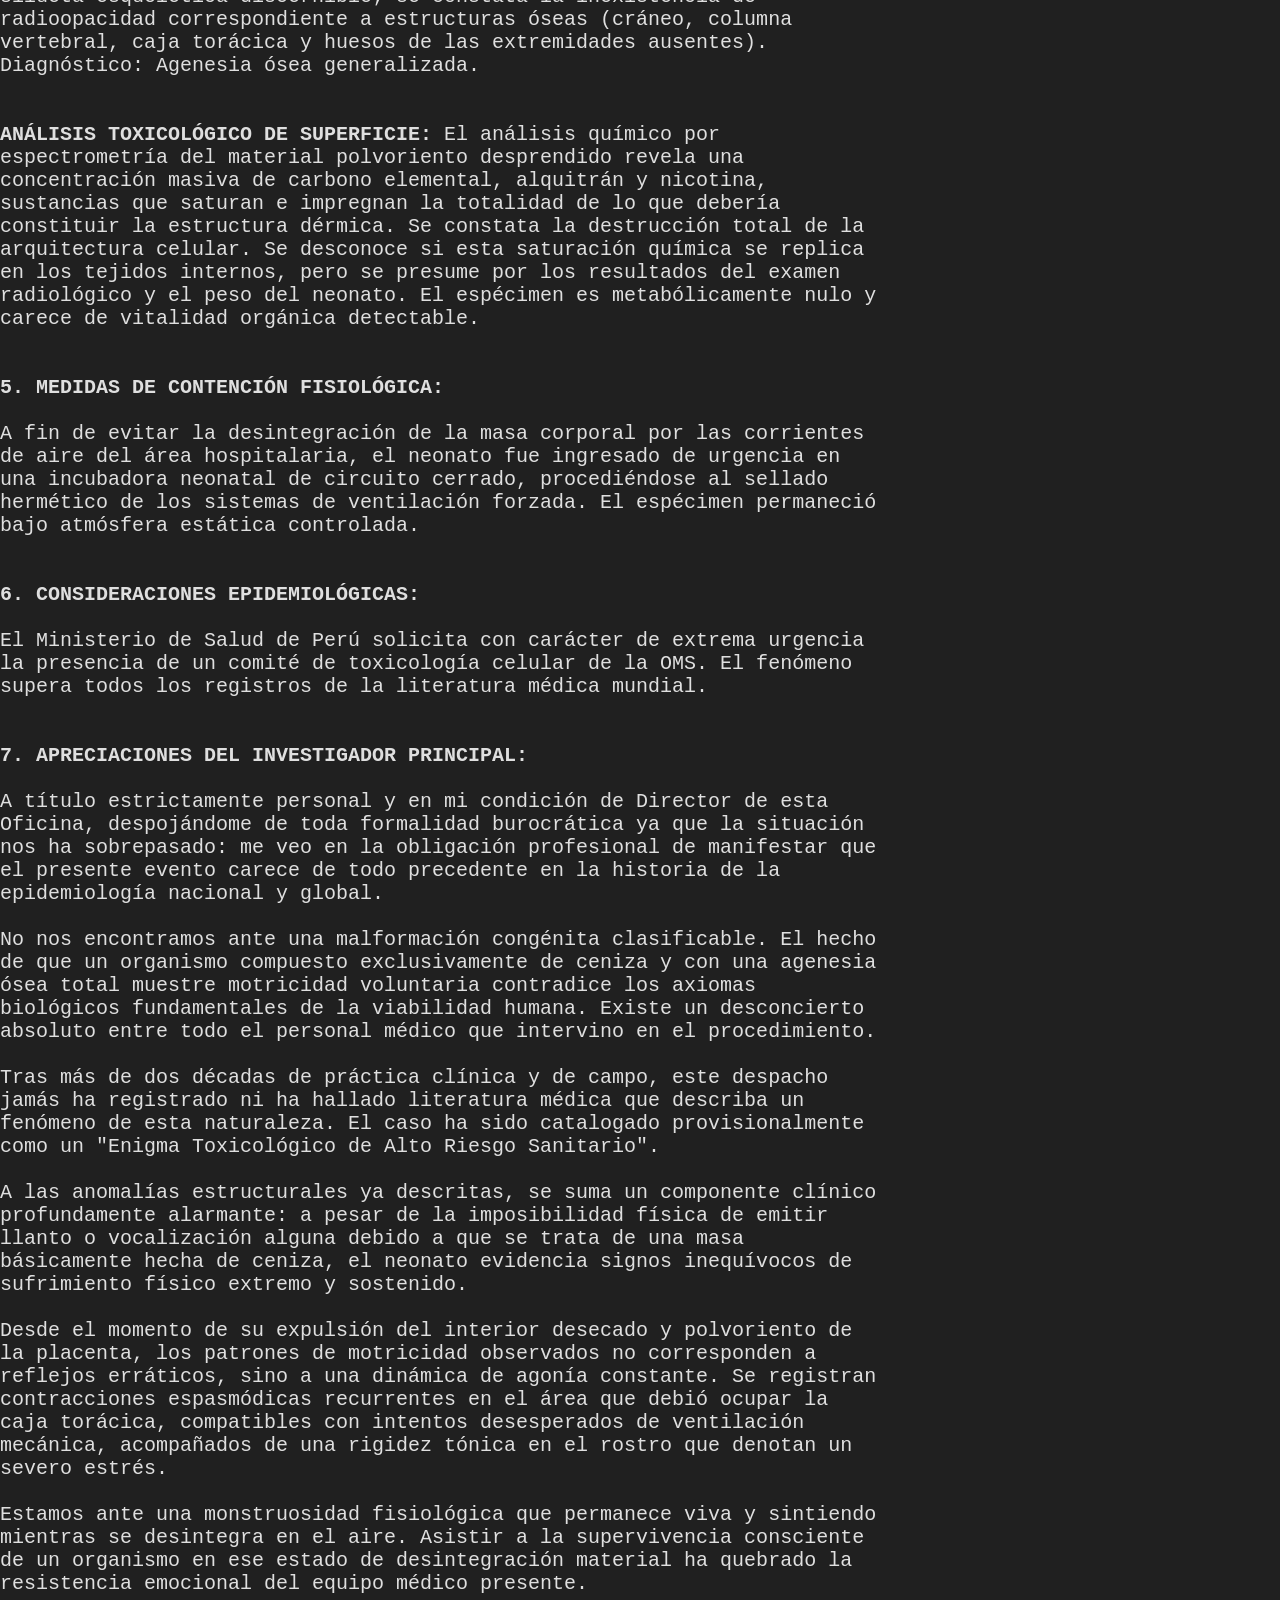
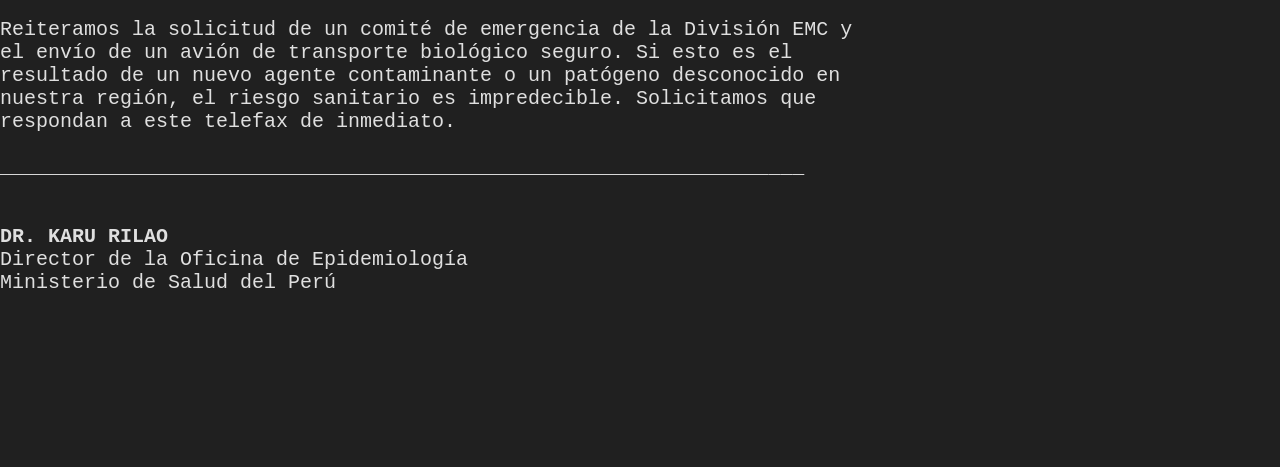
==== commit 4c8c3b2e: "Add files via upload" ====
--- a/historias/caso_feto_carbonaceo.html
+++ b/historias/caso_feto_carbonaceo.html
@@ -18,11 +18,11 @@
     </header>
     <main style="text-indent: 0em;">
 
-      <div style="text-align: center;">
-        <b>=========================================================================</b><br>
-        <b>MINISTERIO DE SALUD DEL PERÚ - OFICINA DE EPIDEMIOLOGÍA</b>    
-        <b>=========================================================================</b><br>
-      </div>
+
+       
+<b>MINISTERIO DE SALUD DEL PERÚ - OFICINA DE EPIDEMIOLOGÍA</b><br><br>    
+<b>___________________________________________________________________</b><br>
+<br>
 <br>
 <b>CLASIFICACIÓN:</b> CONFIDENCIAL / EXPEDIENTE MÉDICO DE INTERÉS GLOBAL<br>
 <b>PROCESAMIENTO:</b> PRIORIDAD ALTA (RED DE TRANSMISIÓN DE TELEFAX)<br>
@@ -39,11 +39,9 @@
 Este documento contiene información médica preliminar sujeta a los términos del Reglamento Sanitario Internacional (1969).<br>
 Queda prohibida su divulgación pública sin la autorización del Estado emisor.<br>
 <br>
-<b>ASUNTO:</b> CASO “FETO CARBONÁCEO”<br>
+<b>ASUNTO:</b> CASO “FETO CARBONÁCEO”<br><br>
+<b>___________________________________________________________________</b><br>
 <br>
-      <div style="text-align: center;">
-        <b>=========================================================================</b><br>
-      </div>
 <br>
 <b>1. DATOS DEL PACIENTE:</b><br>
 <br>
@@ -124,34 +122,14 @@
 <br>
 Reiteramos la solicitud de un comité de emergencia de la División EMC y el envío de un avión de transporte biológico seguro. Si esto es el resultado de un nuevo agente contaminante o un patógeno desconocido en nuestra región, el riesgo sanitario es impredecible. Solicitamos que respondan a este telefax de inmediato.<br>
 <br>
+
+<b>___________________________________________________________________</b><br><br>
+<br>
+<b>DR. KARU RILAO</b><br>
+Director de la Oficina de Epidemiología<br>
+Ministerio de Salud del Perú<br>
 <br>
 
-                      <b>DR. KARU RILAO</b><br>
-            Director de la Oficina de Epidemiología<br>
-                 Ministerio de Salud del Perú<br>
-<br>
-      <div style="text-align: center;">
-        <br>
-        <br>
-        <br>
-        <br>
-        <br>
-        <br>
-        <br>
-        <br>
-        <br>
-        <br>
-        <br>
-        <br>
-        <br>
-        <br>
-        <br>
-        <br>
-           ************************** END OF TRANSMISSION **************************<br>
-      </div>
-
-
-   
     </main>      
     <footer id="#footer">
       <div class="modo-oscuro">
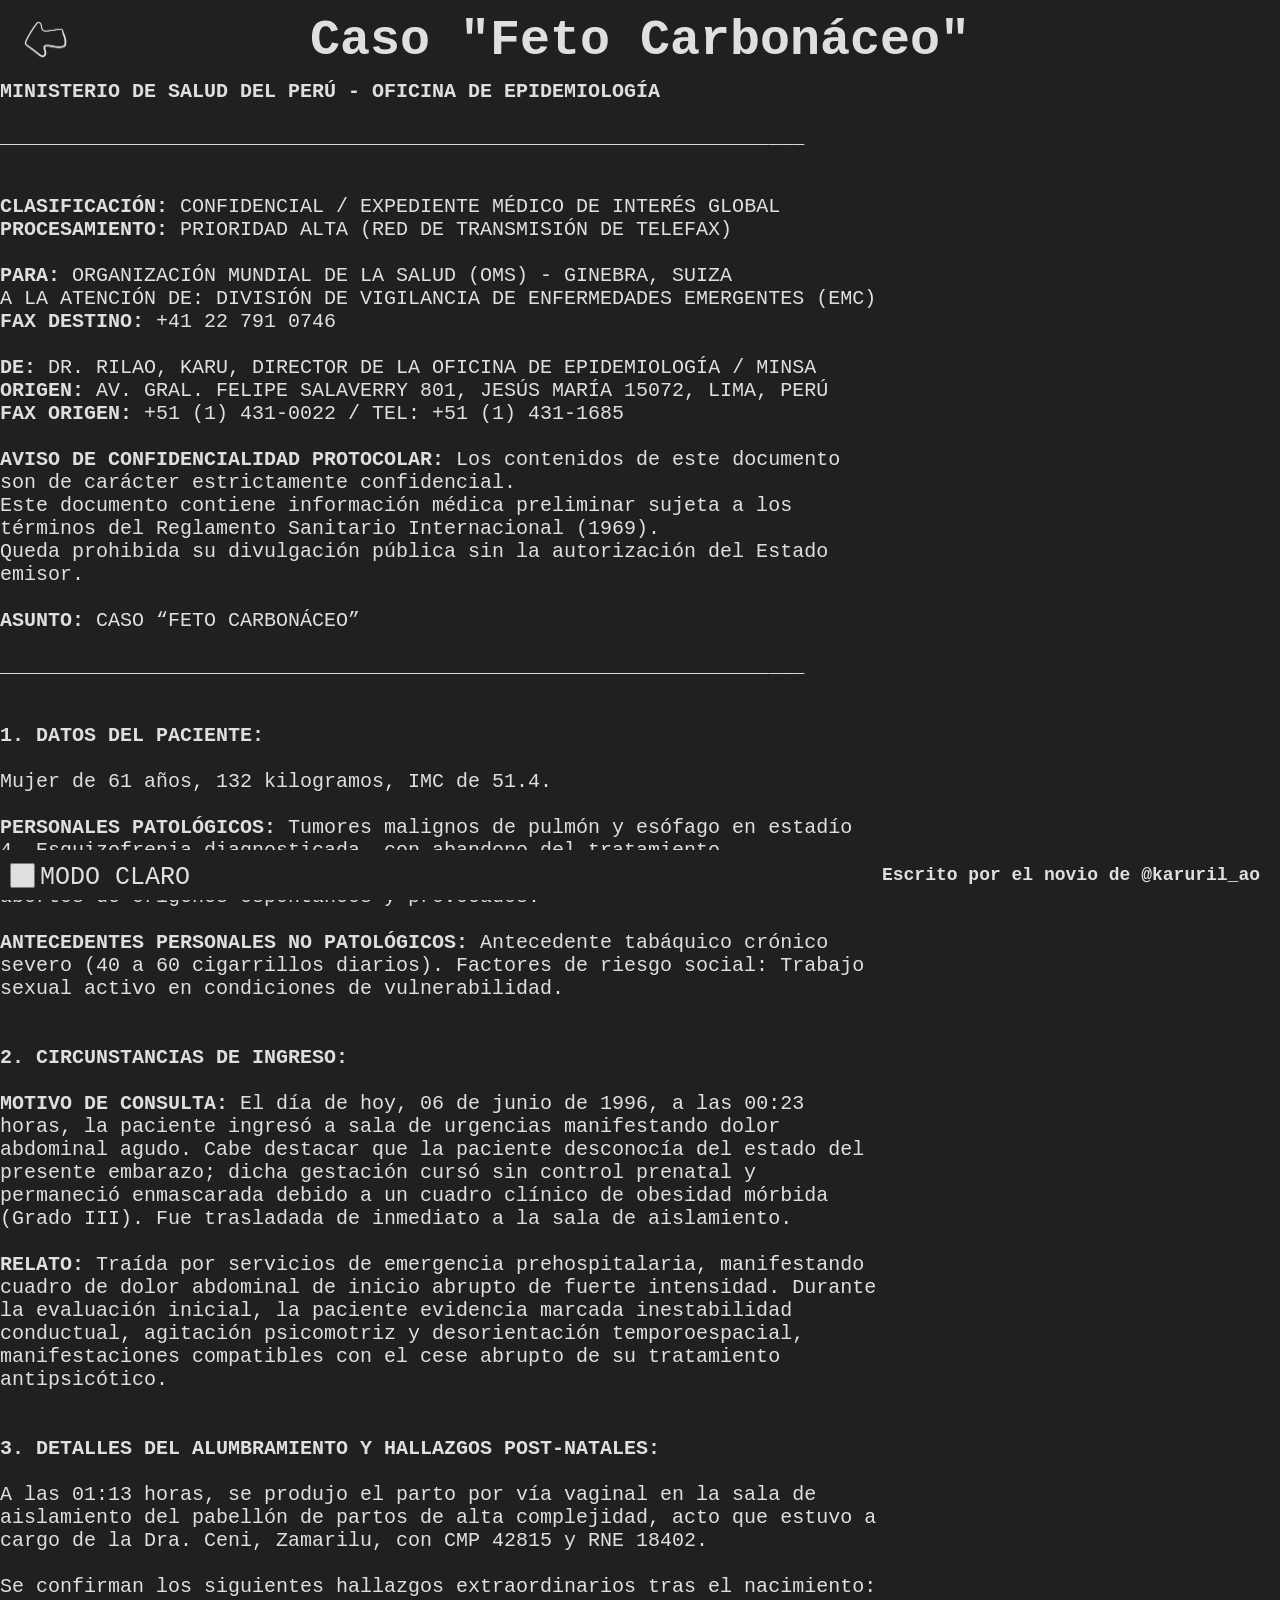
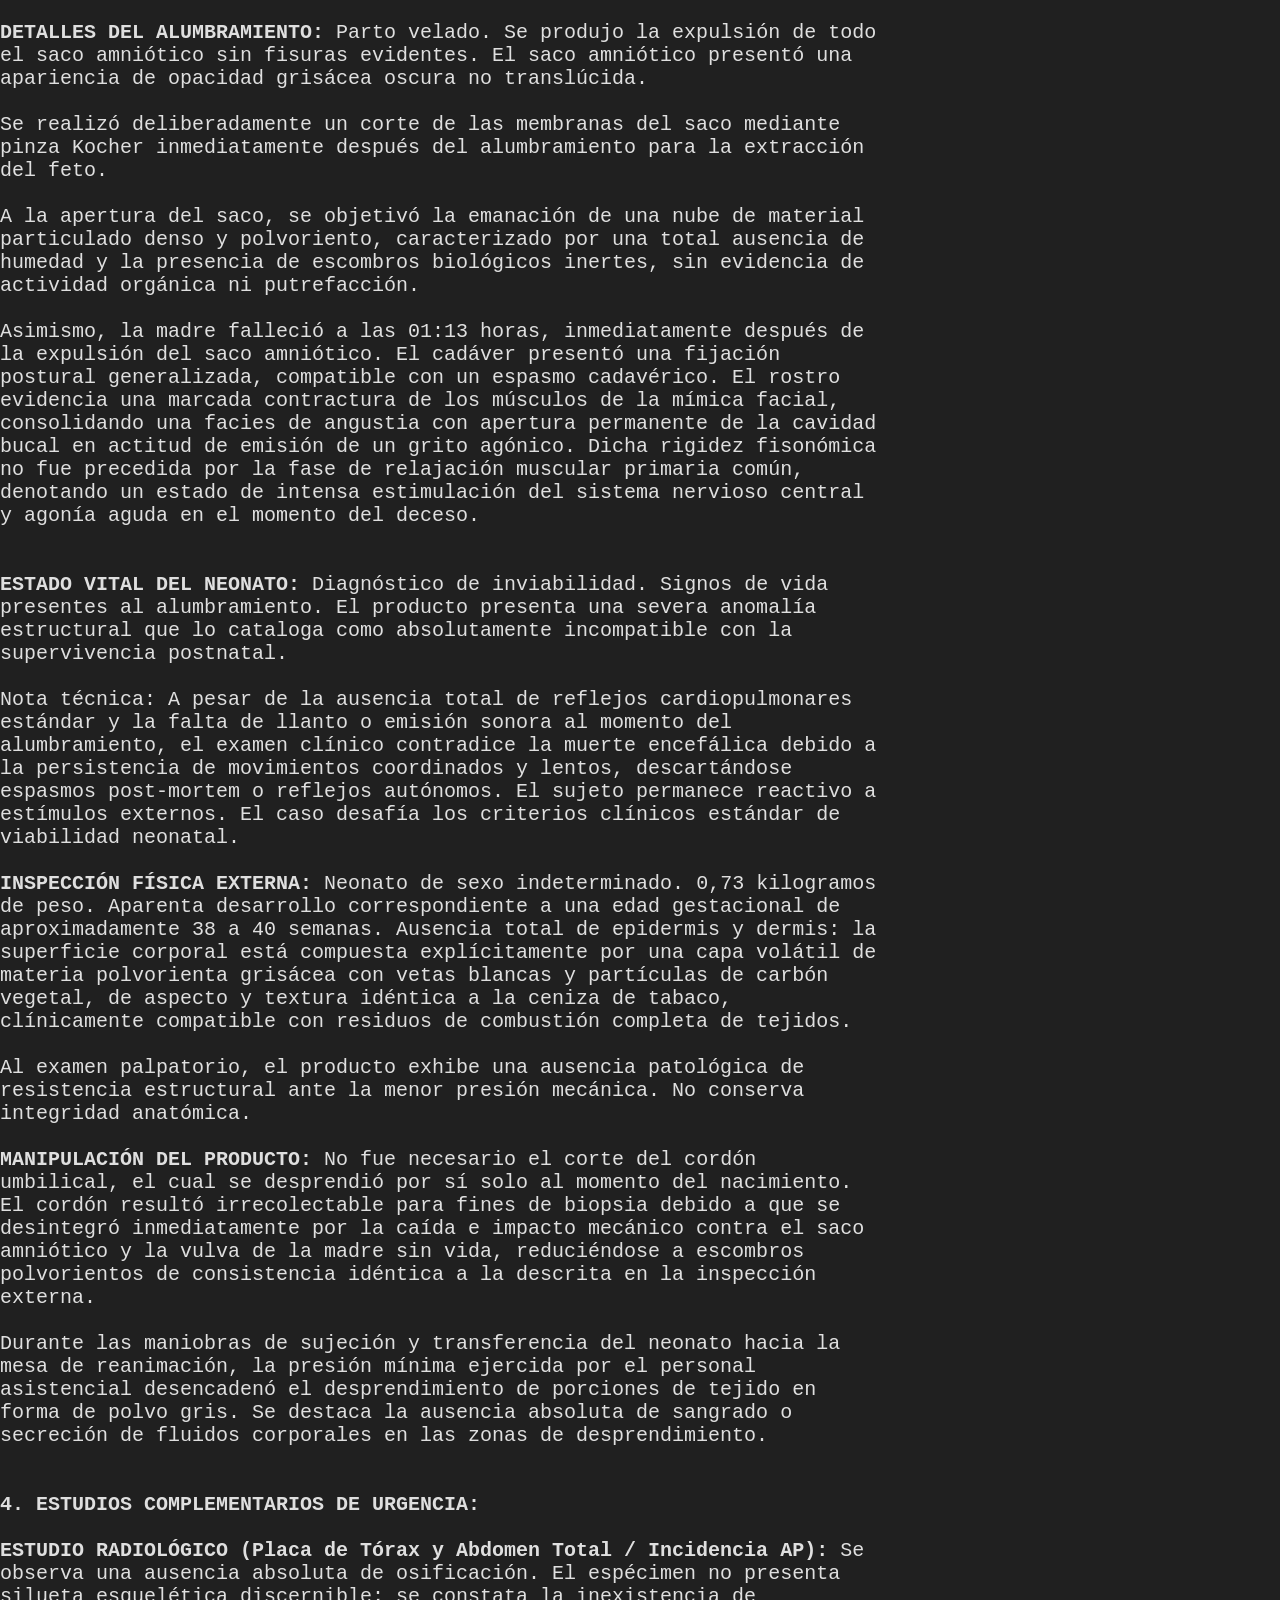
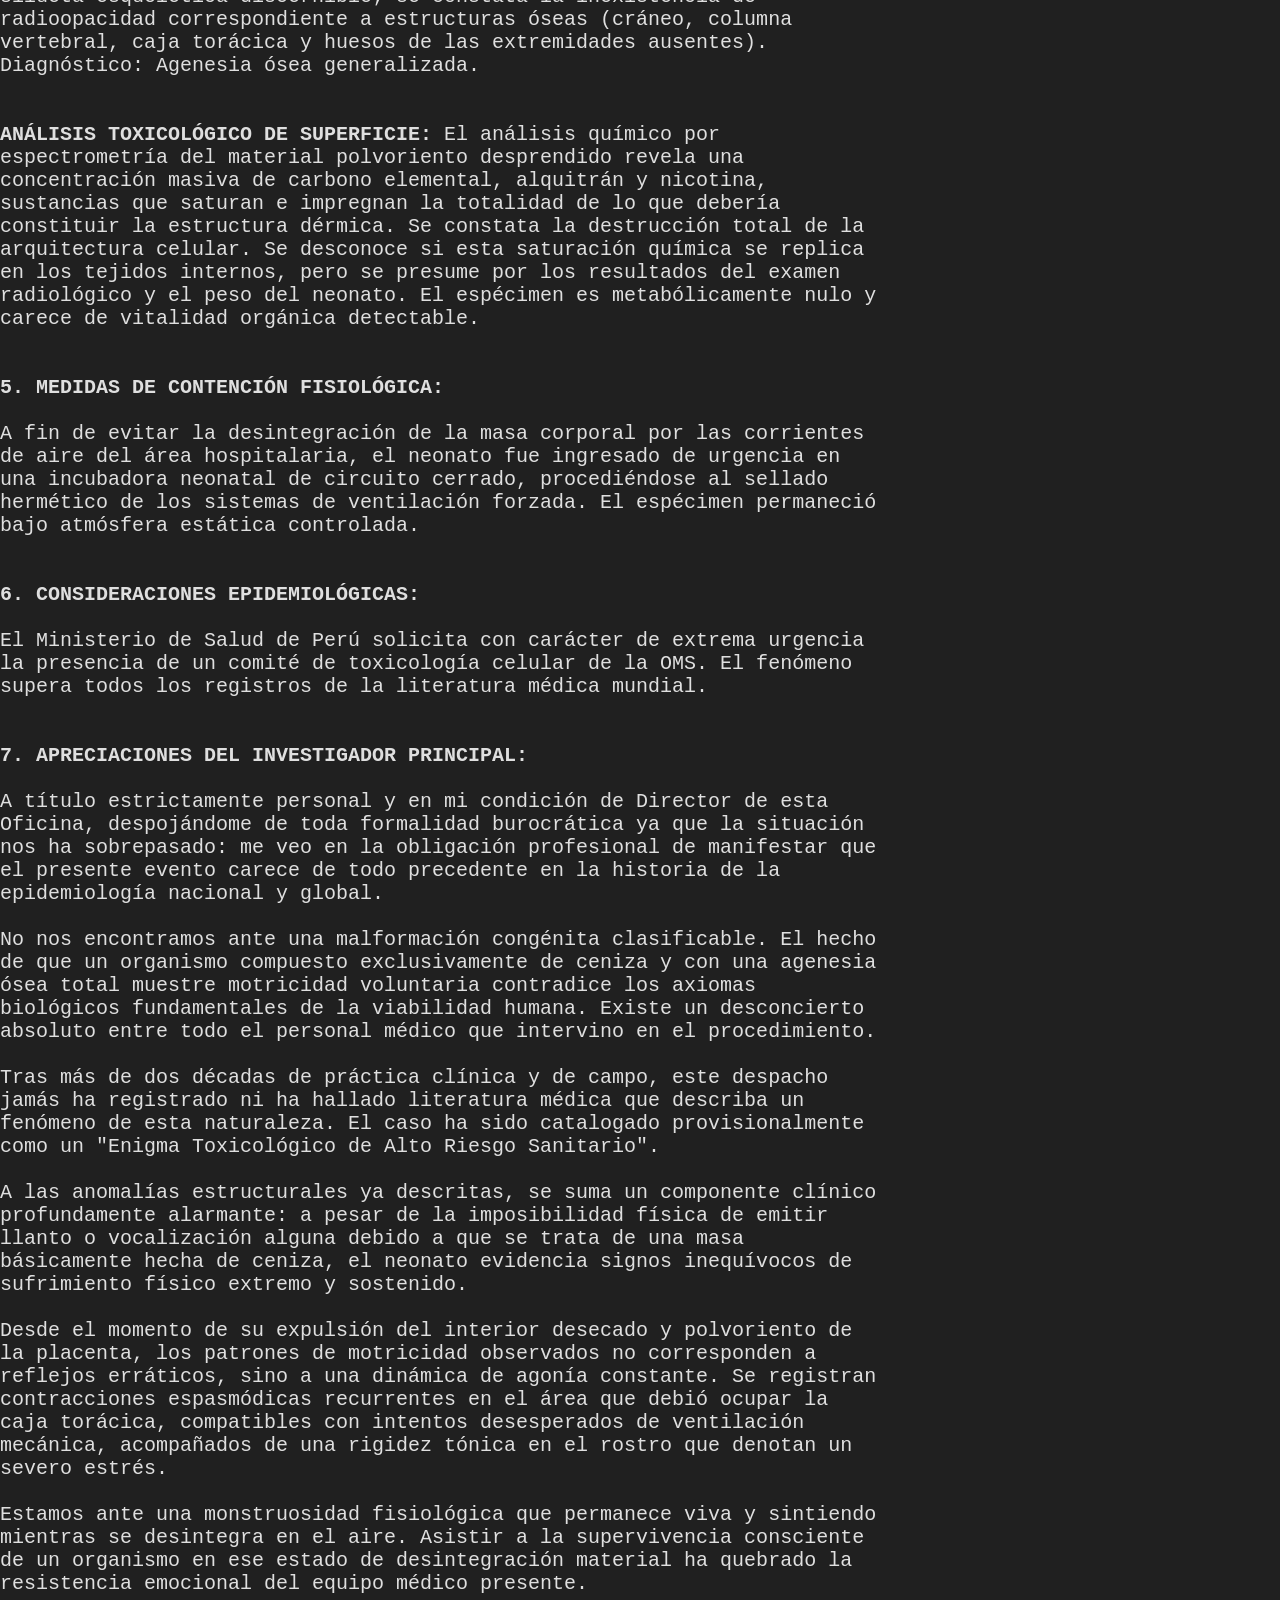
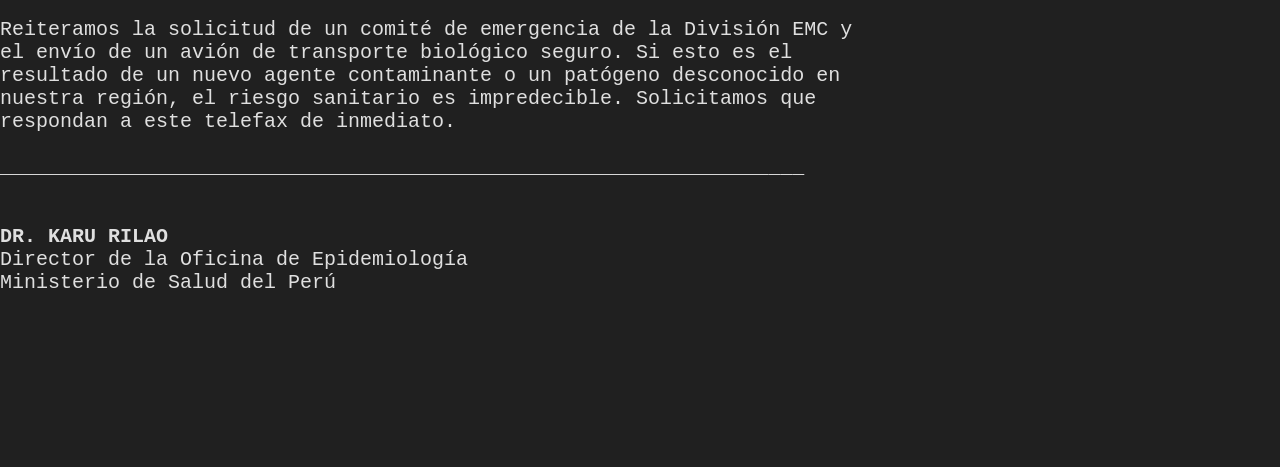
==== commit 489c3ba3: "Add files via upload" ====
--- a/historias/caso_feto_carbonaceo.html
+++ b/historias/caso_feto_carbonaceo.html
@@ -62,7 +62,7 @@
 <br>
 <b>3. DETALLES DEL ALUMBRAMIENTO Y HALLAZGOS POST-NATALES:</b><br>
 <br>
-A las 01:13 horas, se produjo el parto por vía vaginal en la sala de aislamiento del pabellón de partos de alta complejidad, acto que estuvo a cargo de la Dra. Temoche, Shantal, con CMP 42815 y RNE 18402.<br>
+A las 01:13 horas, se produjo el parto por vía vaginal en la sala de aislamiento del pabellón de partos de alta complejidad, acto que estuvo a cargo de la Dra. Ceni, Zamarilu, con CMP 42815 y RNE 18402.<br>
 <br>
 Se confirman los siguientes hallazgos extraordinarios tras el nacimiento:<br>
 <br>
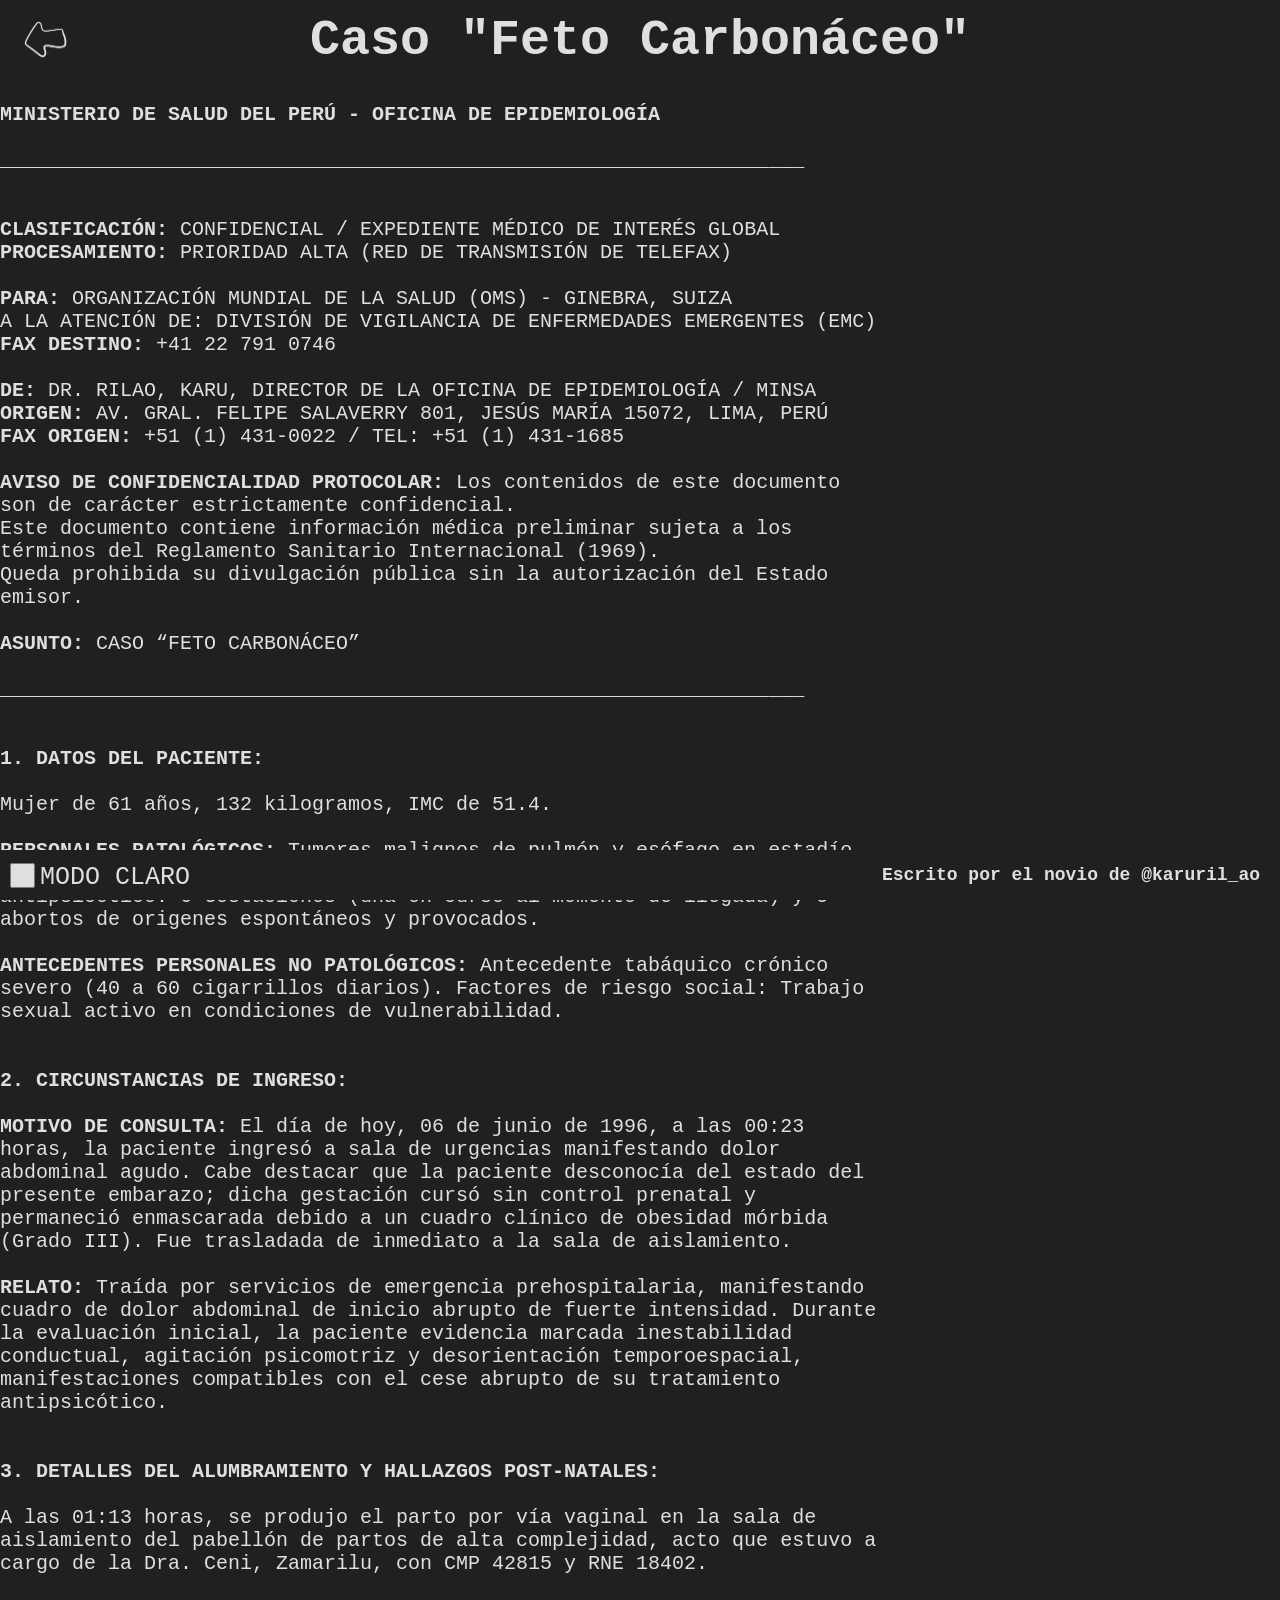
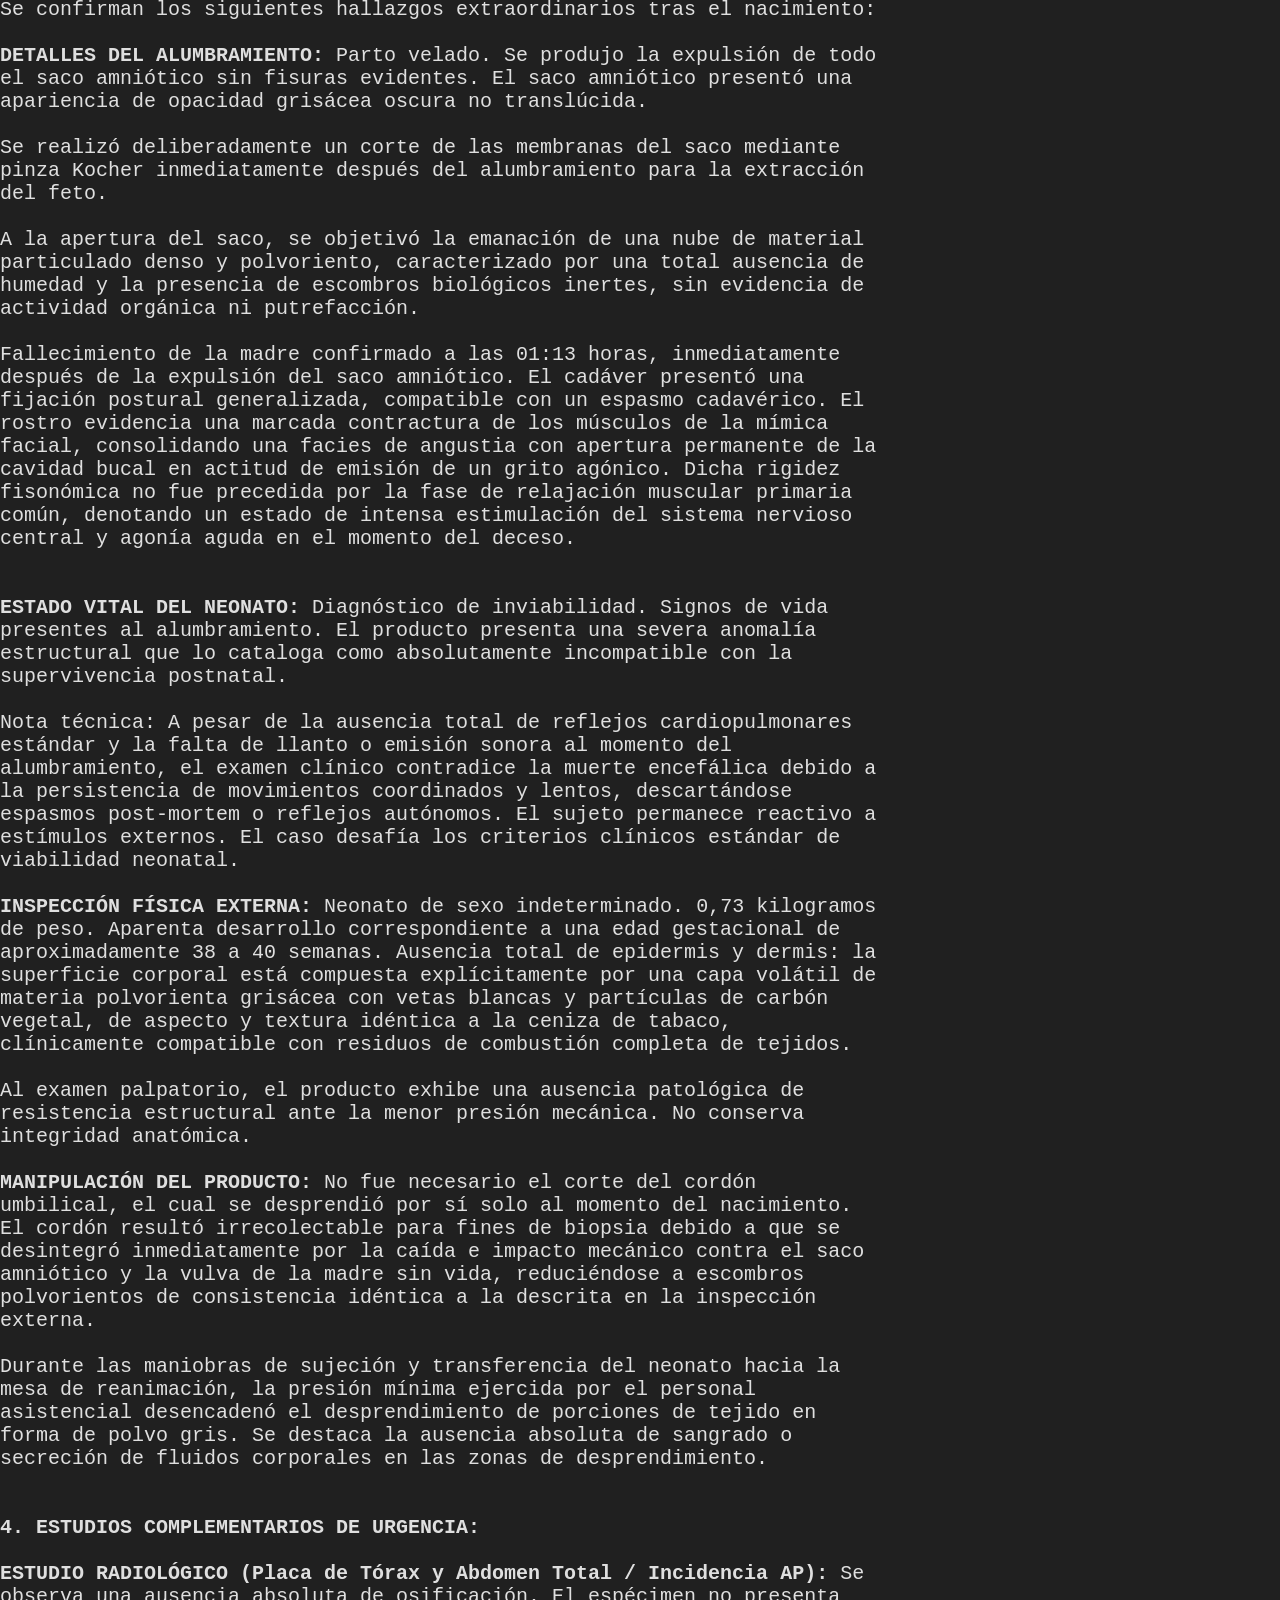
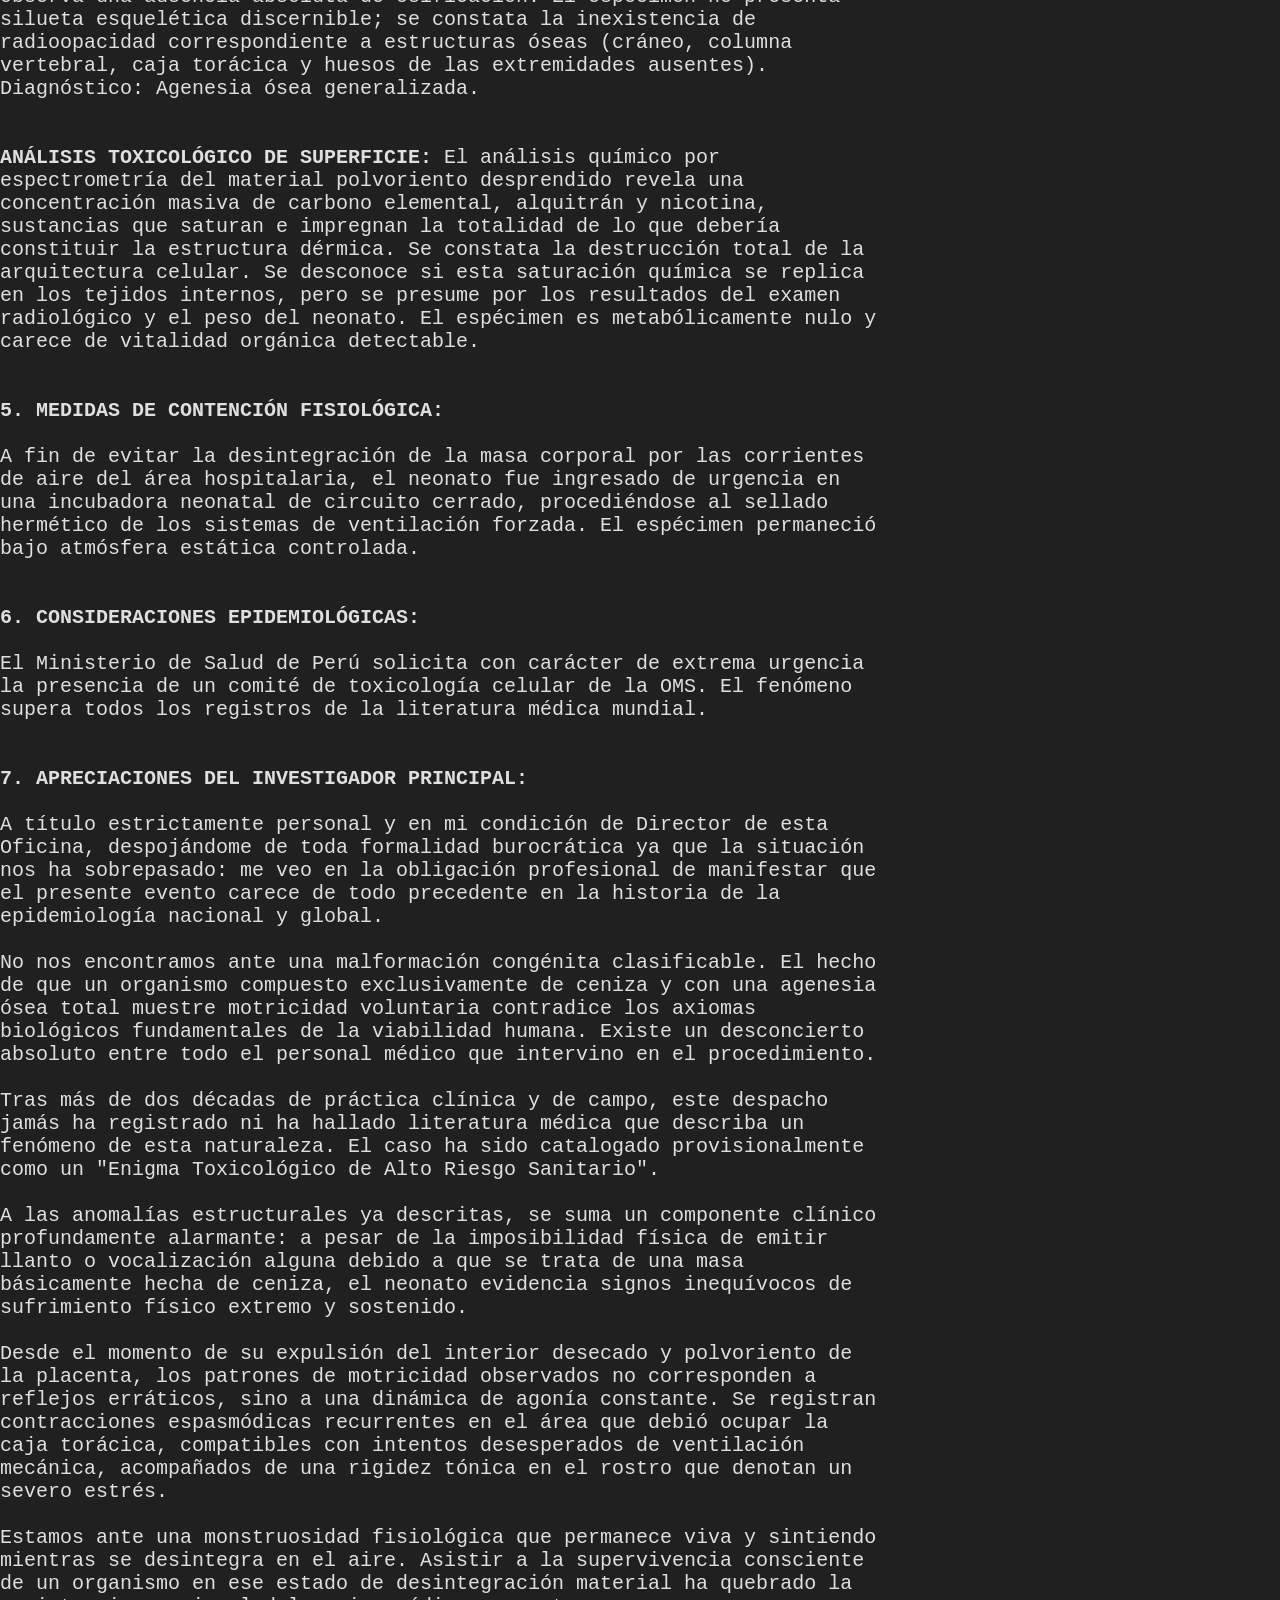
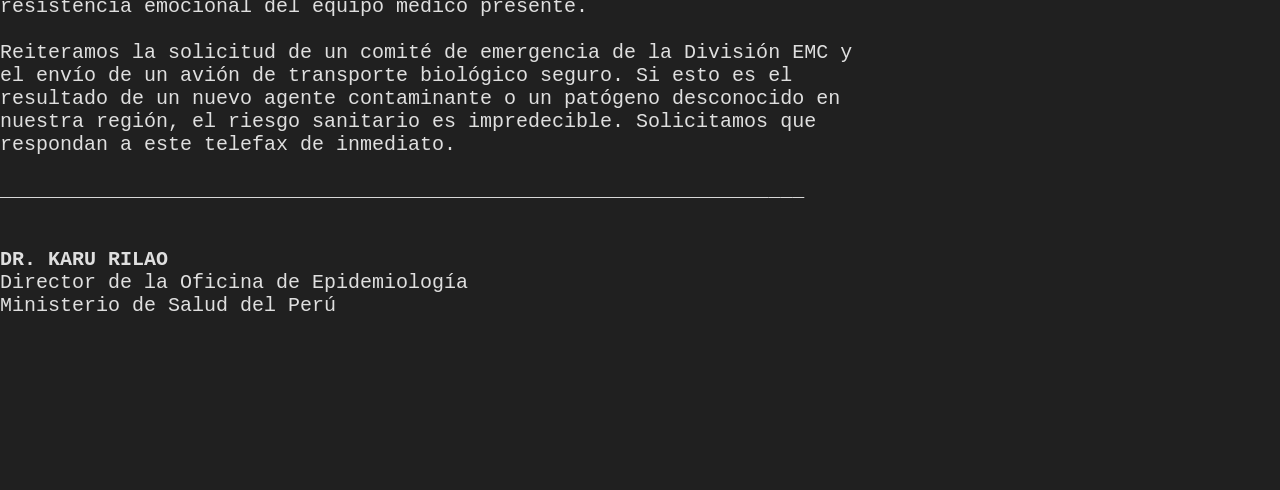
==== commit 89c6c35c: "Add files via upload" ====
--- a/historias/caso_feto_carbonaceo.html
+++ b/historias/caso_feto_carbonaceo.html
@@ -19,7 +19,7 @@
     <main style="text-indent: 0em;">
 
 
-       
+<br>    
 <b>MINISTERIO DE SALUD DEL PERÚ - OFICINA DE EPIDEMIOLOGÍA</b><br><br>    
 <b>___________________________________________________________________</b><br>
 <br>
@@ -72,7 +72,7 @@
 <br>
 A la apertura del saco, se objetivó la emanación de una nube de material particulado denso y polvoriento, caracterizado por una total ausencia de humedad y la presencia de escombros biológicos inertes, sin evidencia de actividad orgánica ni putrefacción.<br>
 <br>
-Asimismo, la madre falleció a las 01:13 horas, inmediatamente después de la expulsión del saco amniótico. El cadáver presentó una fijación postural generalizada, compatible con un espasmo cadavérico. El rostro evidencia una marcada contractura de los músculos de la mímica facial, consolidando una facies de angustia con apertura permanente de la cavidad bucal en actitud de emisión de un grito agónico. Dicha rigidez fisonómica no fue precedida por la fase de relajación muscular primaria común, denotando un estado de intensa estimulación del sistema nervioso central y agonía aguda en el momento del deceso.<br>
+Fallecimiento de la madre confirmado a las 01:13 horas, inmediatamente después de la expulsión del saco amniótico. El cadáver presentó una fijación postural generalizada, compatible con un espasmo cadavérico. El rostro evidencia una marcada contractura de los músculos de la mímica facial, consolidando una facies de angustia con apertura permanente de la cavidad bucal en actitud de emisión de un grito agónico. Dicha rigidez fisonómica no fue precedida por la fase de relajación muscular primaria común, denotando un estado de intensa estimulación del sistema nervioso central y agonía aguda en el momento del deceso.<br>
 <br>
 <br>
 <b>ESTADO VITAL DEL NEONATO:</b> Diagnóstico de inviabilidad. Signos de vida presentes al alumbramiento. El producto presenta una severa anomalía estructural que lo cataloga como absolutamente incompatible con la supervivencia postnatal. <br>
--- a/style.css
+++ b/style.css
@@ -61,16 +61,17 @@
     text-decoration: none;
     opacity: 0;
     transition: opacity 0.2s ease;
+    transform: translateX(-10px);
 }
 .lista-historias a .item_historia{
-    transform: translateX(-50px);
+    transform: translateX(-75px);
     margin: 10px;
     transition: transform 0.2s ease;
     color: var(--letra);
     text-decoration: none;
 }
 .lista-historias a:hover .item_historia{
-    transform: translateX(-30px);
+    transform: translateX(-50px);
     text-decoration: underline;
 }
 .lista-historias a:hover .guion-historia{
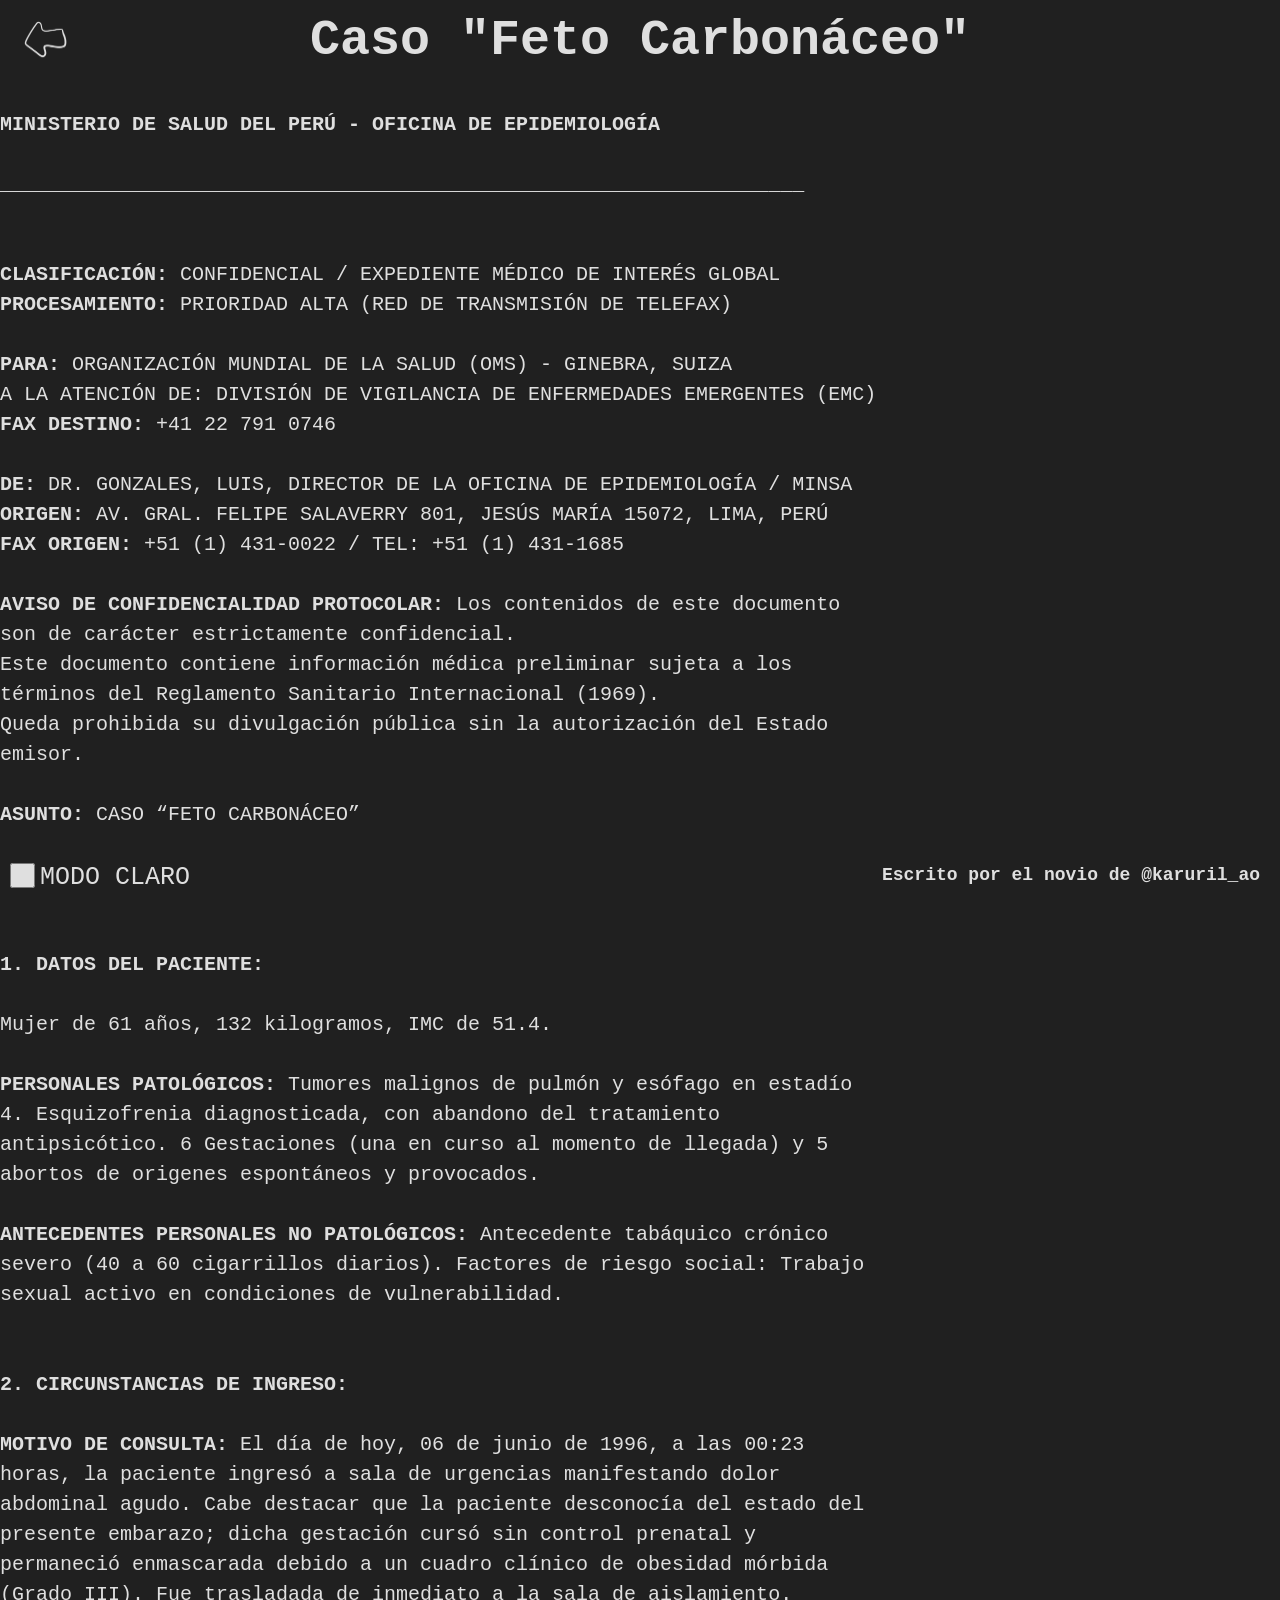
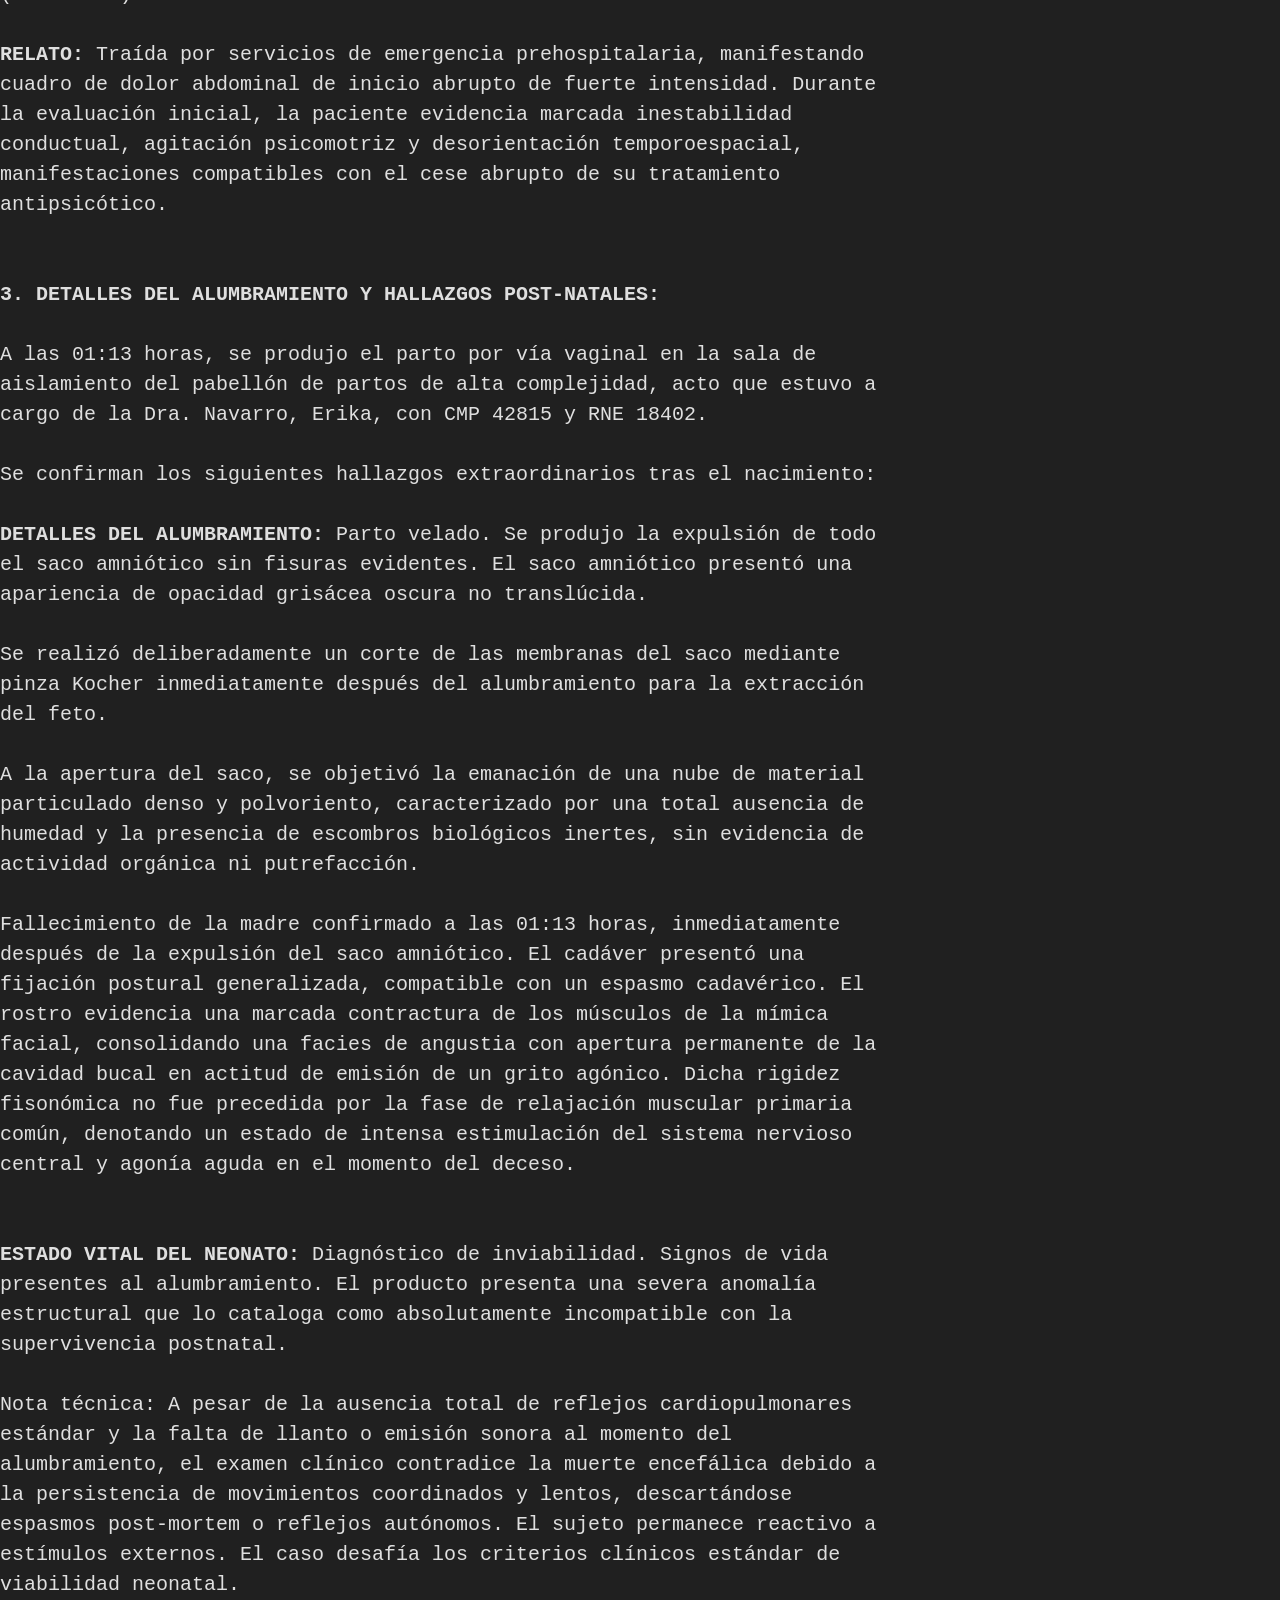
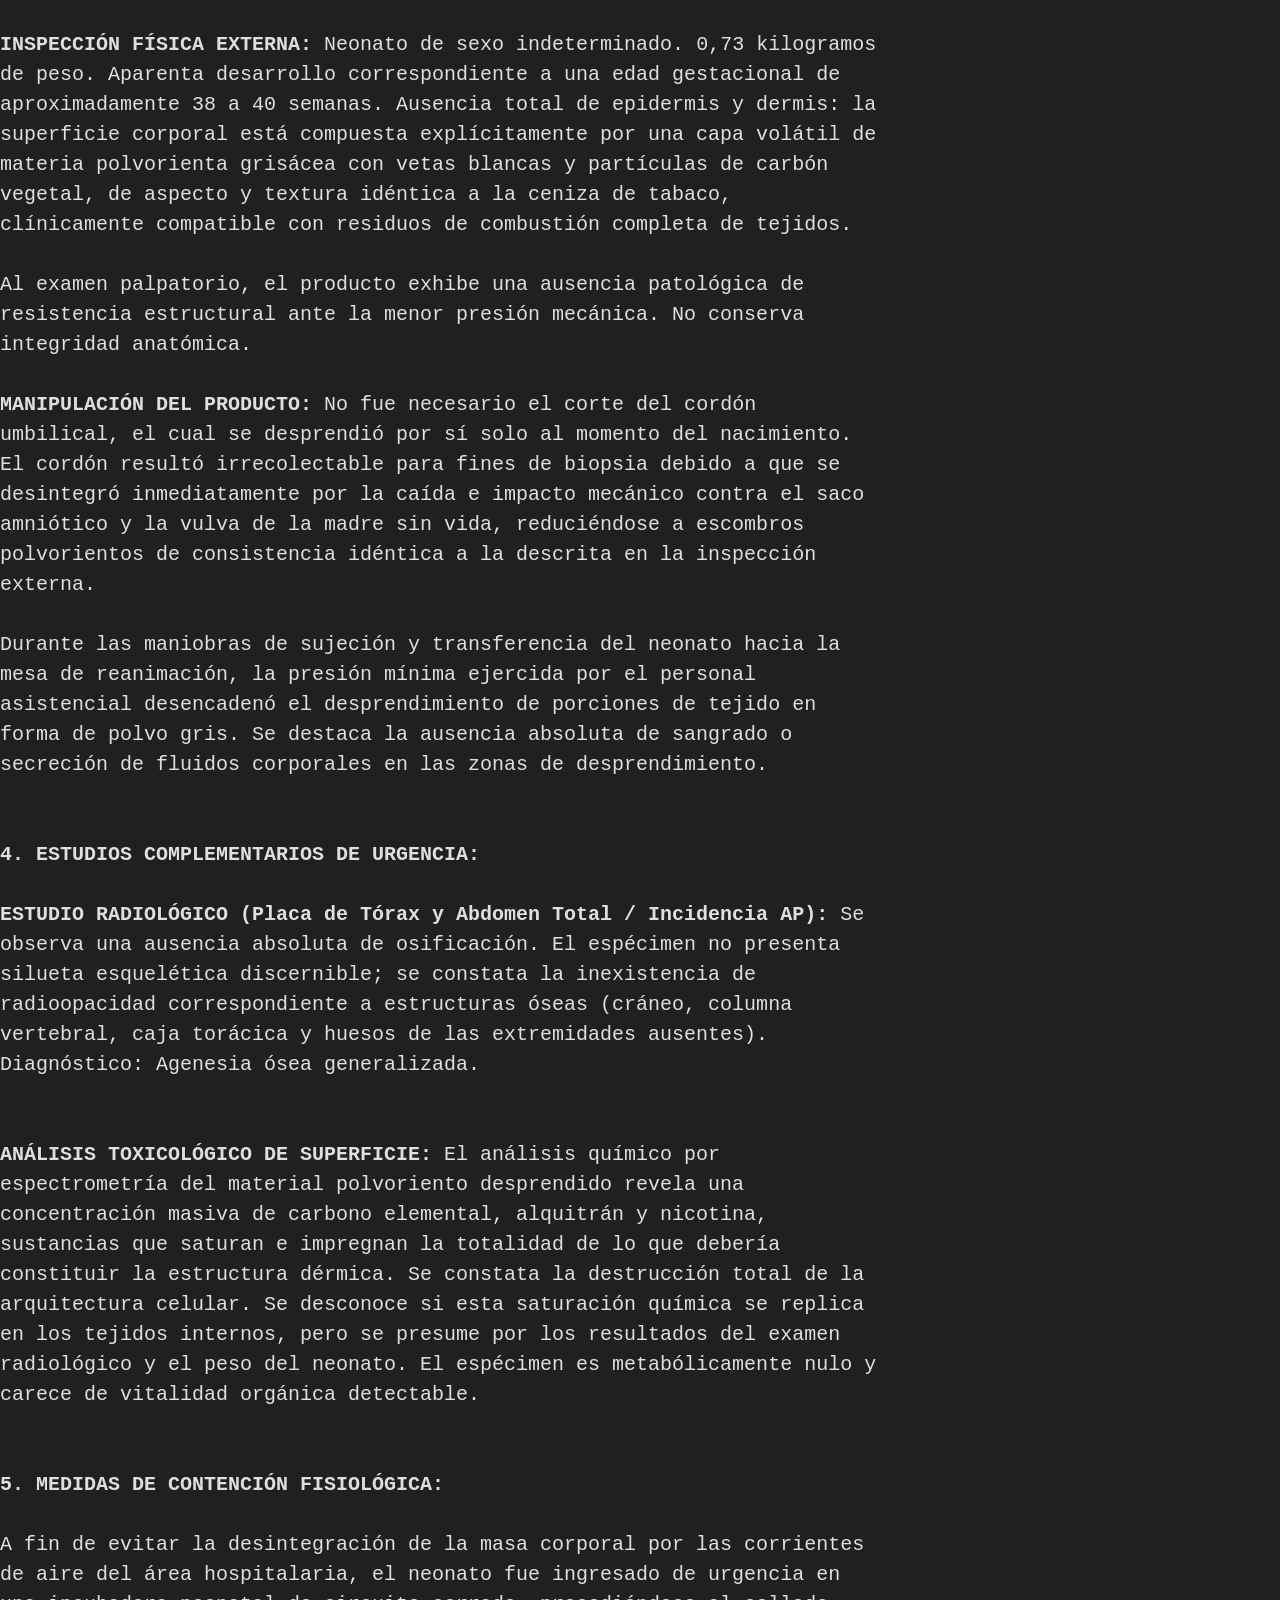
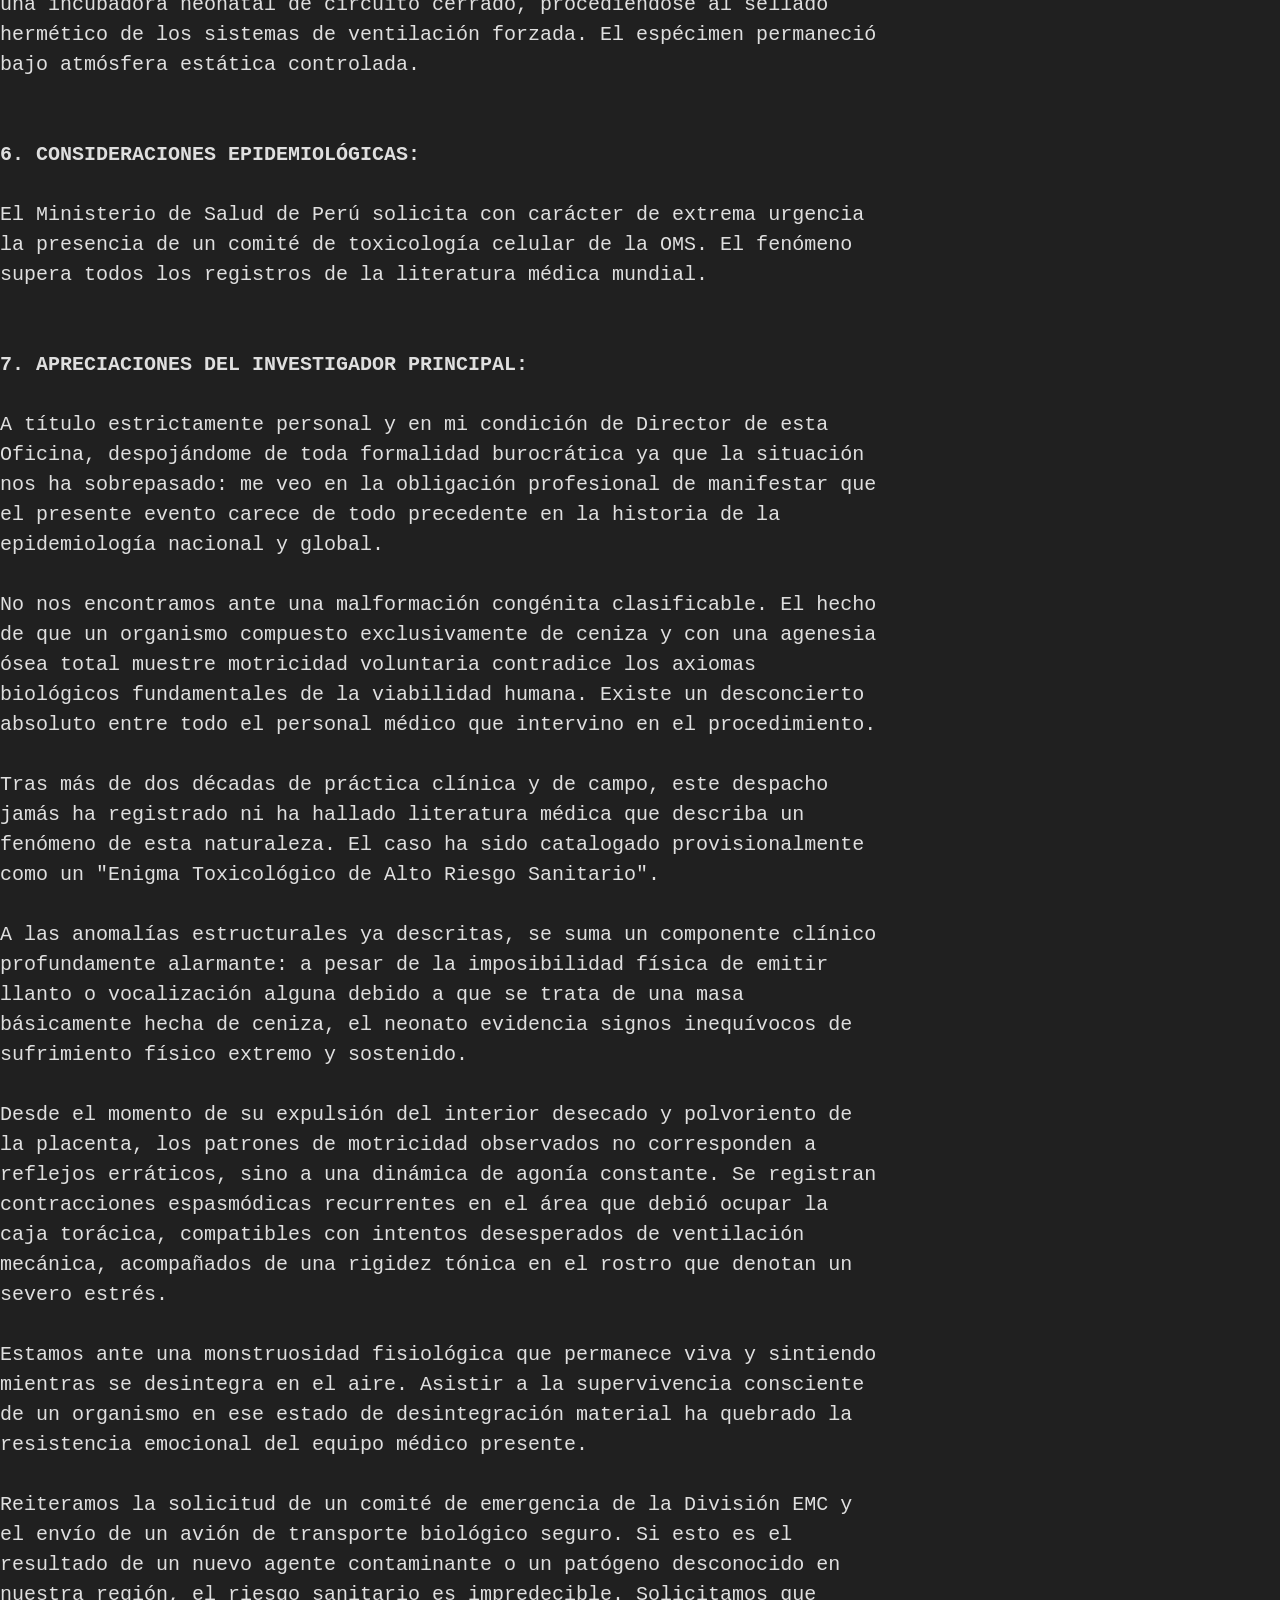
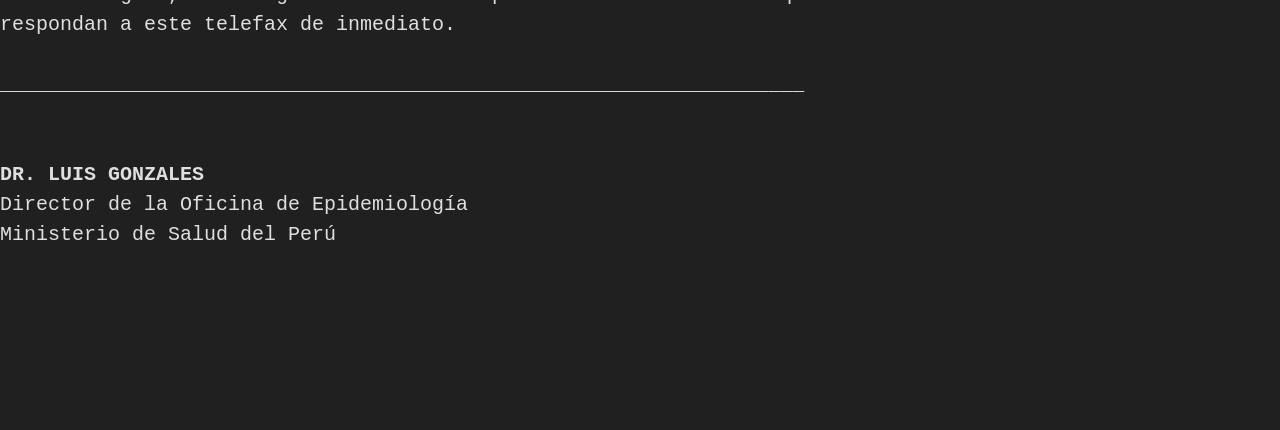
==== commit 1dca061a: "Add files via upload" ====
--- a/historias/caso_feto_carbonaceo.html
+++ b/historias/caso_feto_carbonaceo.html
@@ -31,7 +31,7 @@
 A LA ATENCIÓN DE: DIVISIÓN DE VIGILANCIA DE ENFERMEDADES EMERGENTES (EMC)<br>
 <b>FAX DESTINO:</b> +41 22 791 0746<br>
 <br>
-<b>DE:</b> DR. RILAO, KARU, DIRECTOR DE LA OFICINA DE EPIDEMIOLOGÍA / MINSA<br>
+<b>DE:</b> DR. GONZALES, LUIS, DIRECTOR DE LA OFICINA DE EPIDEMIOLOGÍA / MINSA<br>
 <b>ORIGEN:</b> AV. GRAL. FELIPE SALAVERRY 801, JESÚS MARÍA 15072, LIMA, PERÚ<br>
 <b>FAX ORIGEN:</b> +51 (1) 431-0022 / TEL: +51 (1) 431-1685<br>
 <br>
@@ -62,7 +62,7 @@
 <br>
 <b>3. DETALLES DEL ALUMBRAMIENTO Y HALLAZGOS POST-NATALES:</b><br>
 <br>
-A las 01:13 horas, se produjo el parto por vía vaginal en la sala de aislamiento del pabellón de partos de alta complejidad, acto que estuvo a cargo de la Dra. Ceni, Zamarilu, con CMP 42815 y RNE 18402.<br>
+A las 01:13 horas, se produjo el parto por vía vaginal en la sala de aislamiento del pabellón de partos de alta complejidad, acto que estuvo a cargo de la Dra. Navarro, Erika, con CMP 42815 y RNE 18402.<br>
 <br>
 Se confirman los siguientes hallazgos extraordinarios tras el nacimiento:<br>
 <br>
@@ -125,7 +125,7 @@
 
 <b>___________________________________________________________________</b><br><br>
 <br>
-<b>DR. KARU RILAO</b><br>
+<b>DR. LUIS GONZALES</b><br>
 Director de la Oficina de Epidemiología<br>
 Ministerio de Salud del Perú<br>
 <br>
--- a/style.css
+++ b/style.css
@@ -21,6 +21,7 @@
     user-select: none;         /* Standard */
 
     margin: 0;
+    line-height: 1.5;
 }   
 main{
     font-size: 20px;
@@ -48,33 +49,36 @@
 }
 .cont-desc p{
     text-indent: 0;
+    line-height: 1.3;
 }
 
-.lista-historias a{
+.lista-historias .item-lista{
     display: flex;
     flex-direction: row;
+    width: fit-content; 
+    justify-content: flex-start;
+    margin-bottom: 10px;
 }
-.lista-historias a .guion-historia{
-    margin: 10px;
+.lista-historias .item-lista .guion-historia{
+    margin: 0;
     transition: transform 0.2s ease;
     color: var(--letra);
     text-decoration: none;
     opacity: 0;
     transition: opacity 0.2s ease;
-    transform: translateX(-10px);
 }
-.lista-historias a .item_historia{
-    transform: translateX(-75px);
-    margin: 10px;
+.lista-historias .item-lista .item_historia{
+    margin: 0;
+    transform: translateX(-15px);
     transition: transform 0.2s ease;
     color: var(--letra);
     text-decoration: none;
 }
-.lista-historias a:hover .item_historia{
-    transform: translateX(-50px);
+.lista-historias .item-lista:hover .item_historia{
     text-decoration: underline;
+    transform: translateX(5px);
 }
-.lista-historias a:hover .guion-historia{
+.lista-historias .item-lista:hover .guion-historia{
     opacity: 1;
 }
 
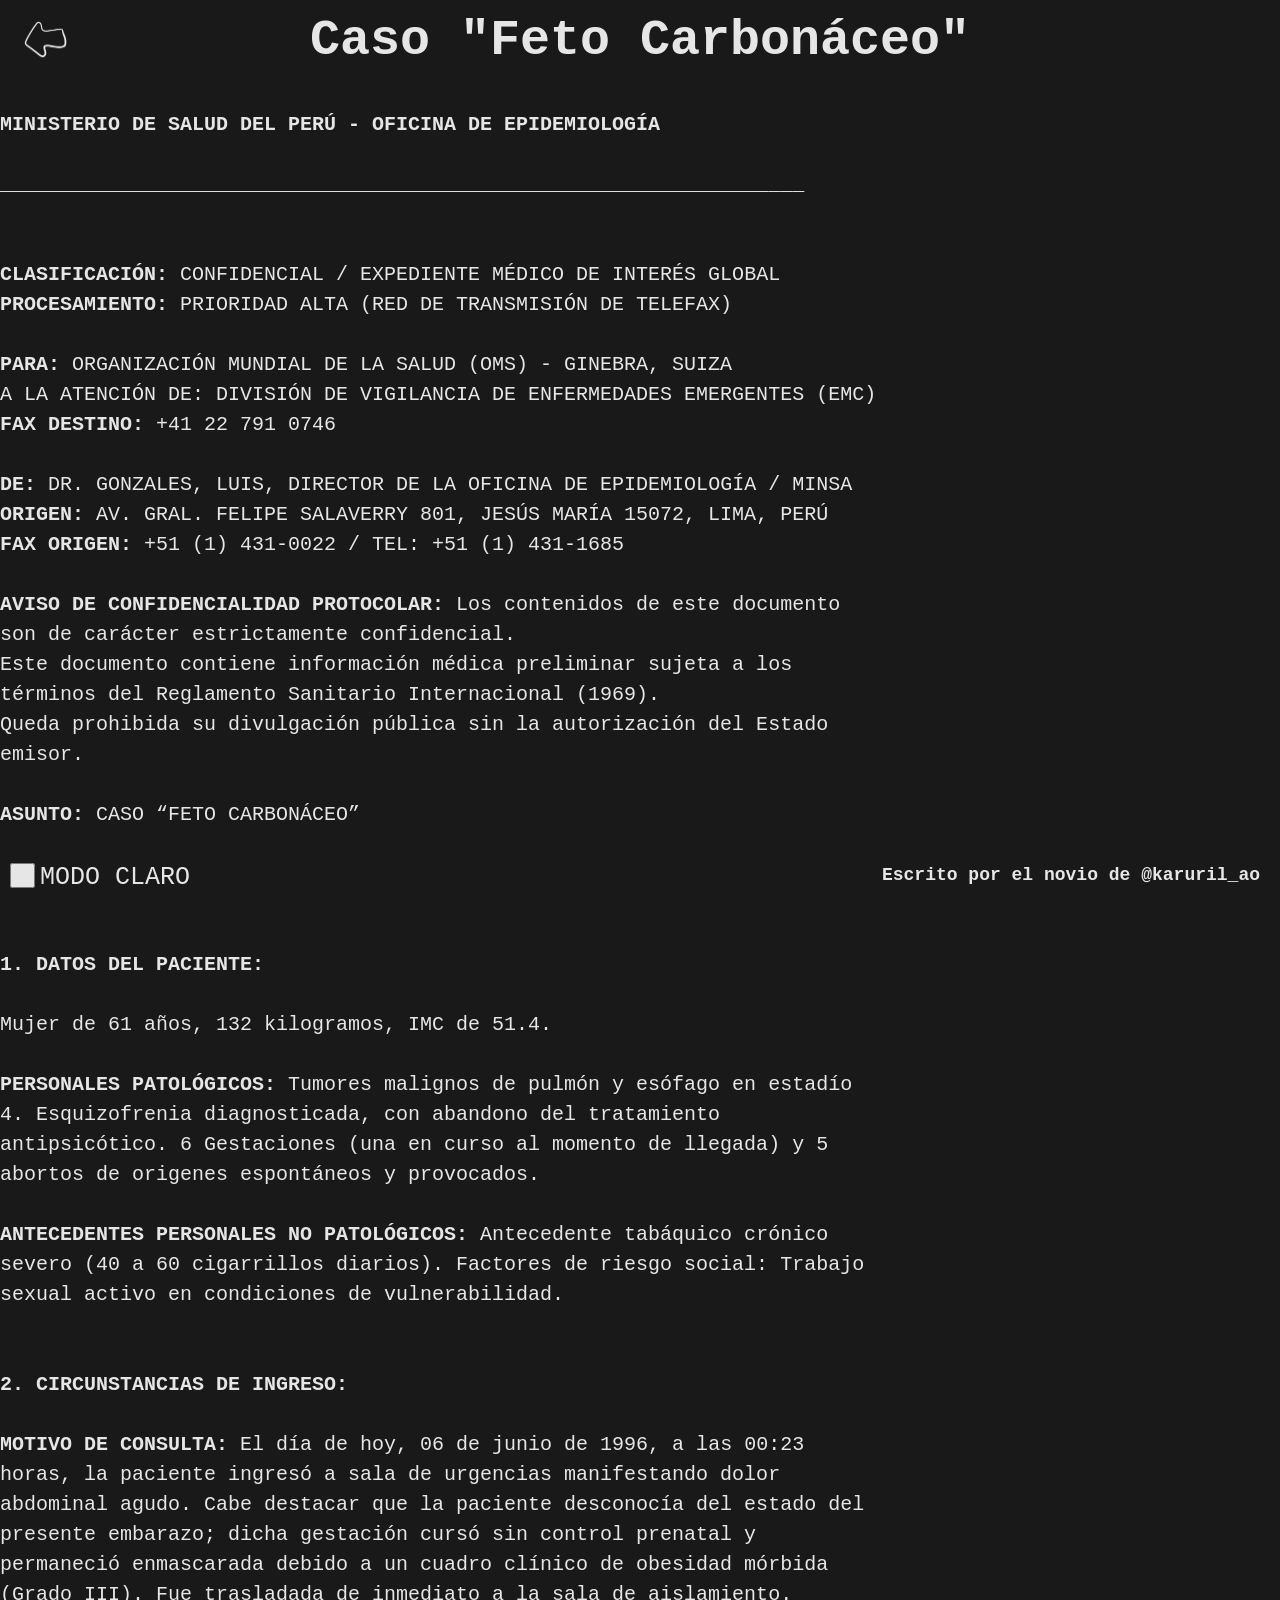
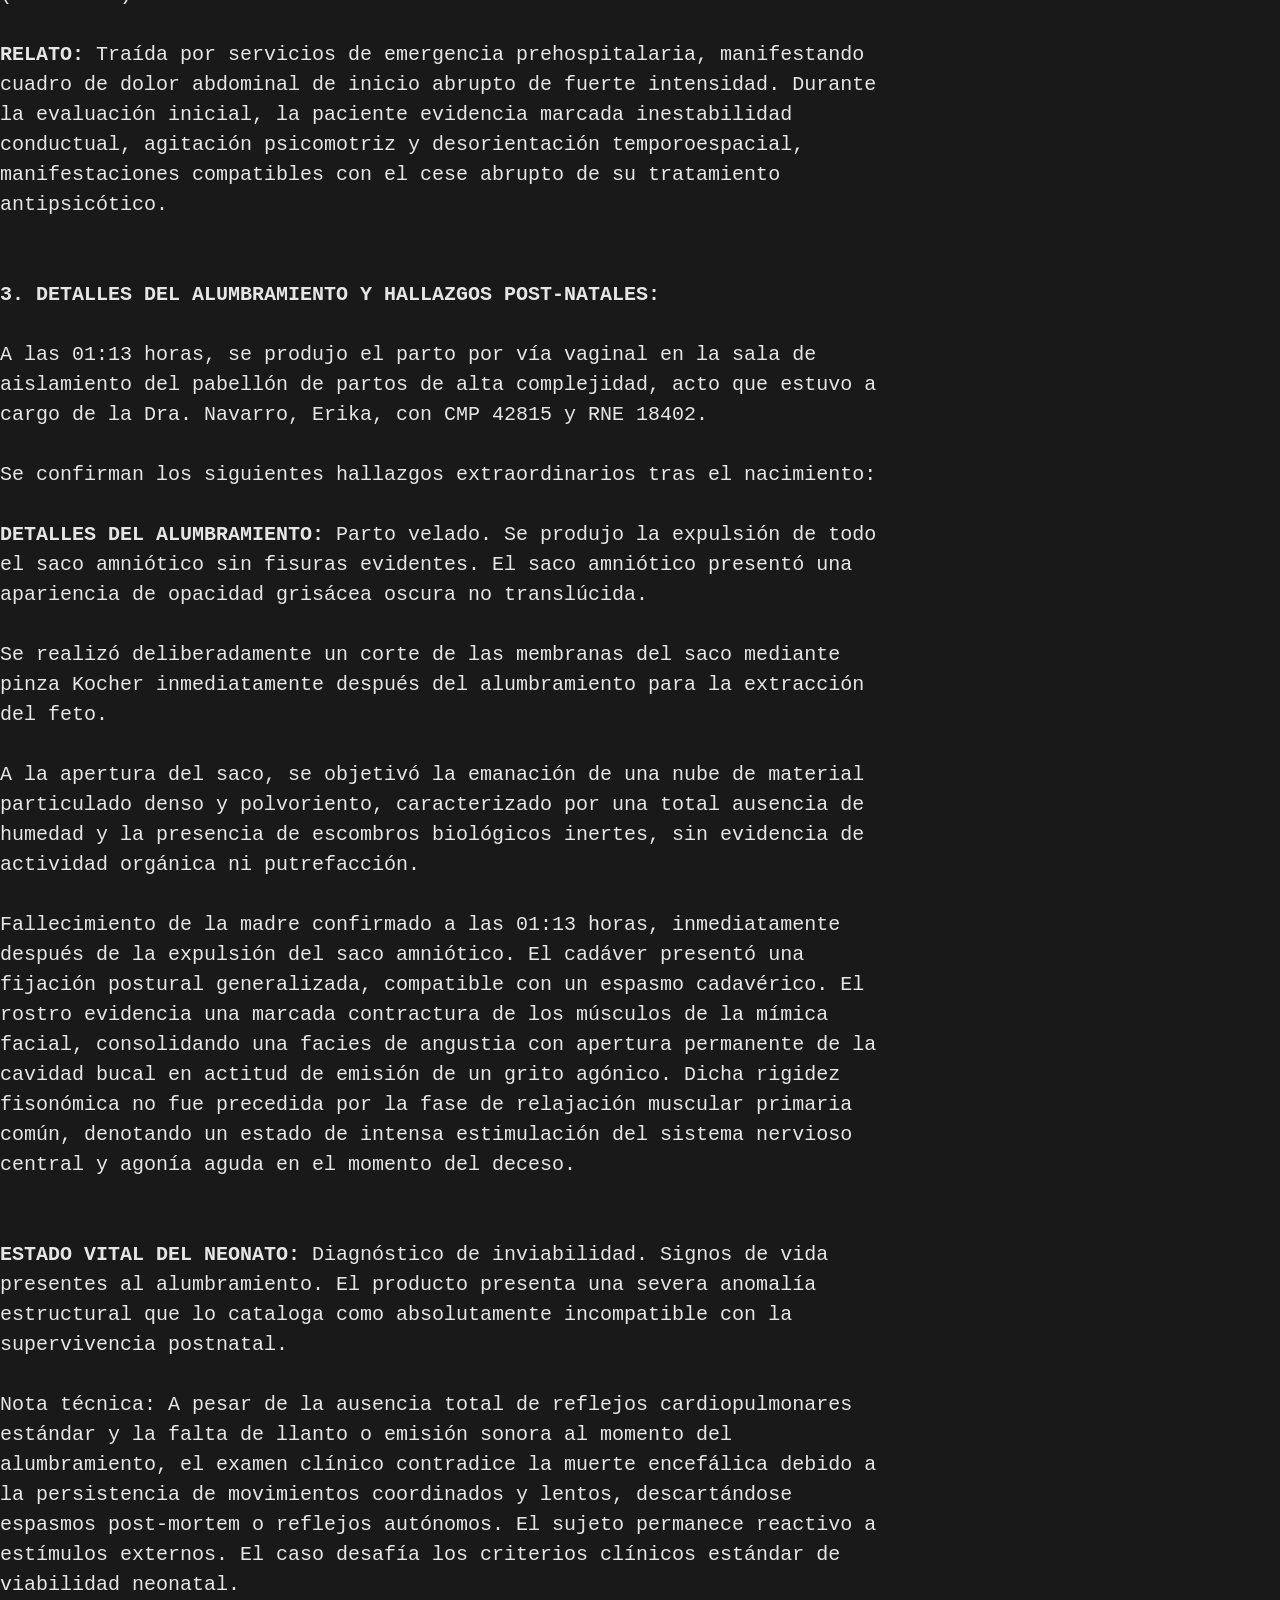
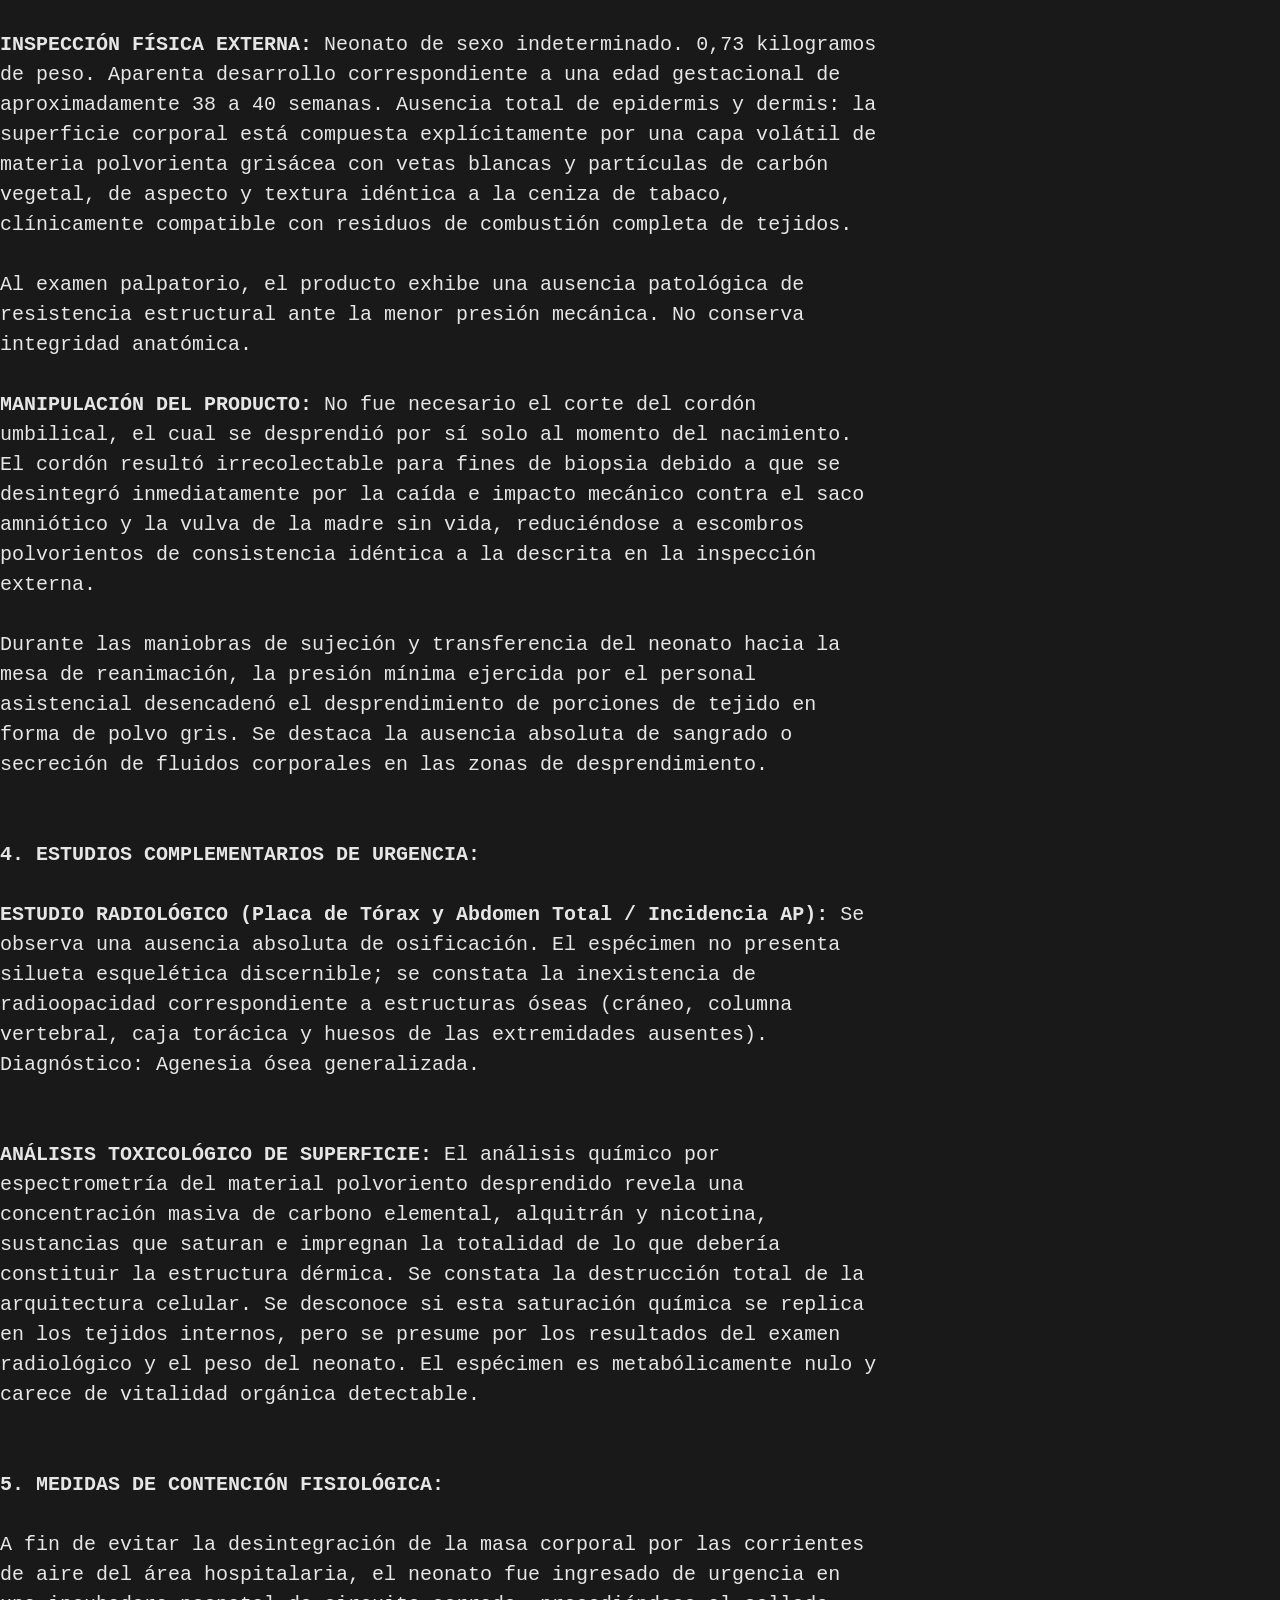
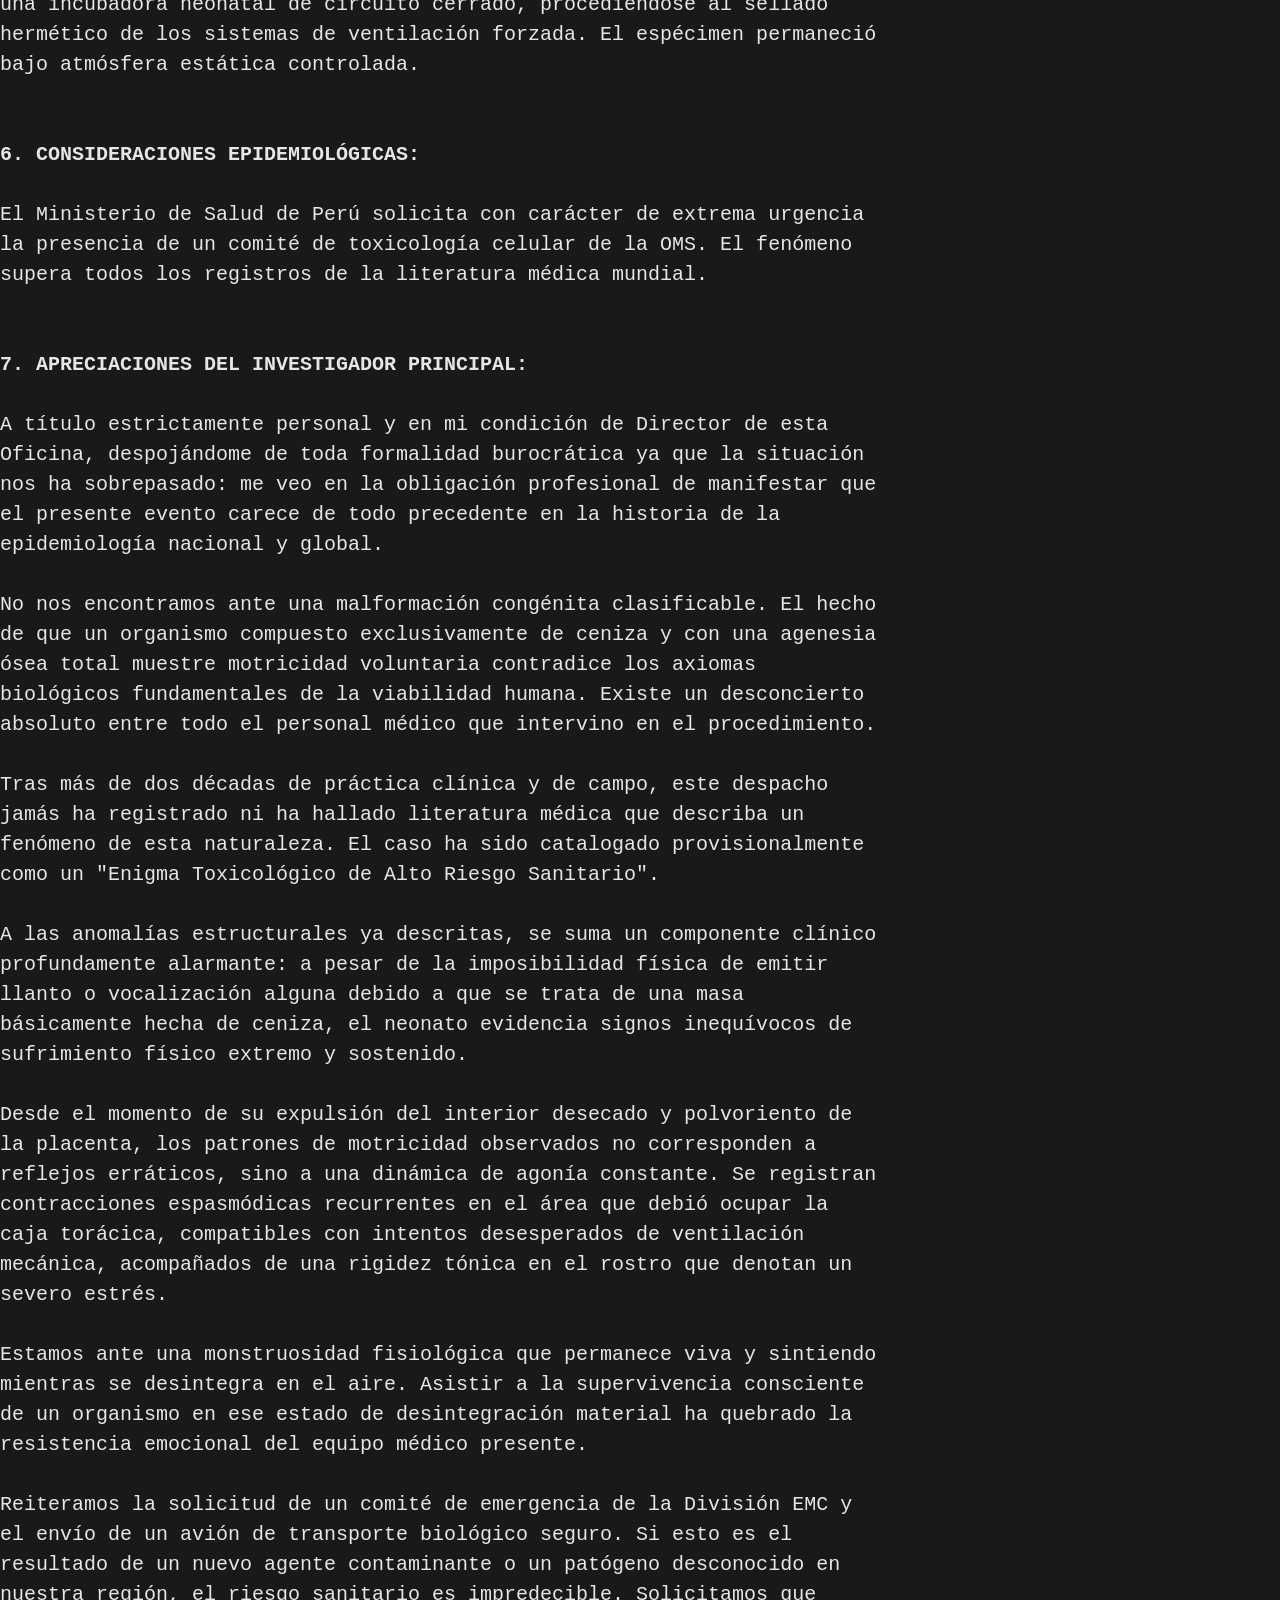
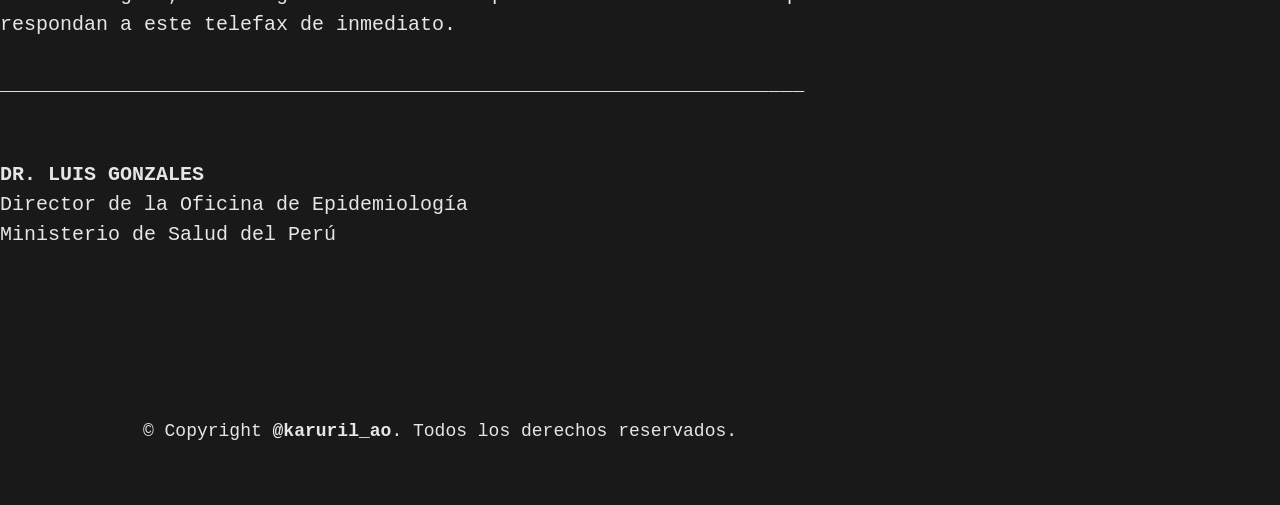
==== commit f66752a8: "Add files via upload" ====
--- a/historias/caso_feto_carbonaceo.html
+++ b/historias/caso_feto_carbonaceo.html
@@ -130,6 +130,10 @@
 Ministerio de Salud del Perú<br>
 <br>
 
+
+
+      <br><br><br><br><p class="copyright">© Copyright <b>@karuril_ao</b>. Todos los derechos reservados.</p>
+
     </main>      
     <footer id="#footer">
       <div class="modo-oscuro">
--- a/style.css
+++ b/style.css
@@ -6,11 +6,11 @@
 html {  
     background-color: var(--fondo);
     font-family: ui-monospace, "Cascadia Mono", "Segoe UI Mono", Menlo, Monaco, Consolas, "Liberation Mono", "Courier New", monospace;
-    filter: invert(0%) contrast(0.75) hue-rotate(0deg);
+    filter: invert(0) contrast(0.8) hue-rotate(0deg);
     transition: filter 0.3s ease;
 }   
 html:has(#style-switch:checked) {
-    filter: invert(100%) contrast(0.75) hue-rotate(180deg);
+    filter: invert(1) contrast(0.8)  hue-rotate(180deg) ;
 }
 
 body {
@@ -27,7 +27,7 @@
     font-size: 20px;
     justify-self: center;
     width: 55pc;
-    margin-bottom: 100px;
+    margin-bottom: 10px;
 }
 main img{
     width: 100%;
@@ -52,35 +52,69 @@
     line-height: 1.3;
 }
 
+.lista-historias{
+    display: flex;
+    flex-direction: column;
+}
 .lista-historias .item-lista{
+    align-self: flex-start; 
+}
+.lista-historias .item-lista .guion-y-nombre{
     display: flex;
     flex-direction: row;
     width: fit-content; 
     justify-content: flex-start;
     margin-bottom: 10px;
 }
-.lista-historias .item-lista .guion-historia{
-    margin: 0;
-    transition: transform 0.2s ease;
+.lista-historias .item-lista .guion-y-nombre .guion-historia{
+    margin: 0;
     color: var(--letra);
     text-decoration: none;
     opacity: 0;
-    transition: opacity 0.2s ease;
-}
-.lista-historias .item-lista .item_historia{
-    margin: 0;
-    transform: translateX(-15px);
-    transition: transform 0.2s ease;
-    color: var(--letra);
-    text-decoration: none;
-}
-.lista-historias .item-lista:hover .item_historia{
+    transition: opacity 0.1s ease;
+}
+.lista-historias .item-lista .guion-y-nombre .item_historia{
+    margin: 0;
+    transform: translateX(-16px);
+    transition: transform 0.1s ease;
+    color: var(--letra);
+    text-decoration: none;
+}
+.lista-historias .item-lista:hover .guion-y-nombre .item_historia{
     text-decoration: underline;
     transform: translateX(5px);
 }
-.lista-historias .item-lista:hover .guion-historia{
+.lista-historias .item-lista:hover .guion-y-nombre .guion-historia{
     opacity: 1;
 }
+.lista-historias .item-lista .img-historia{
+    pointer-events: none;
+    opacity: 0;
+    position: absolute;
+    height: 15pc;
+    width: auto;
+    transform: translateX(400px) translateY(-150px) scale(0);
+    transition: transform 0.1s ease;
+}
+.lista-historias .item-lista:hover .img-historia{
+    opacity: 1;
+    transform: translateX(400px) translateY(-150px) scale(1);
+    border: 3px solid var(--letra);
+    border-radius: 0px;
+}
+html:has(#style-switch:not(checked)) .lista-historias .item-lista:hover .img-historia {
+    filter: contrast(1.5);
+}
+html:has(#style-switch:checked) .lista-historias .item-lista:hover .img-historia {
+    filter: invert(1) hue-rotate(180deg) saturate(2) brightness(0.9) contrast(1.4);
+}
+
+.img-presentacion{
+    border: 3px solid var(--letra);
+    border-radius: 0px;
+    margin-top: 2pc;
+}
+
 
 a{
     color: var(--letra);
@@ -150,12 +184,17 @@
 }
 
 .creditos{
+    position: absolute;
+    right: 0px;
     font-size: 18px;
     text-align: right;
     margin-right: 20px;
 }
 
 .modo-oscuro{
+
+    position: absolute;
+
     margin: 5px;
     font-size: 18px;
     text-align: left;
@@ -177,4 +216,8 @@
     margin-bottom: 0;
 }
 
-
+.copyright{
+    font-size: 18px;
+    text-align: center;
+}
+
